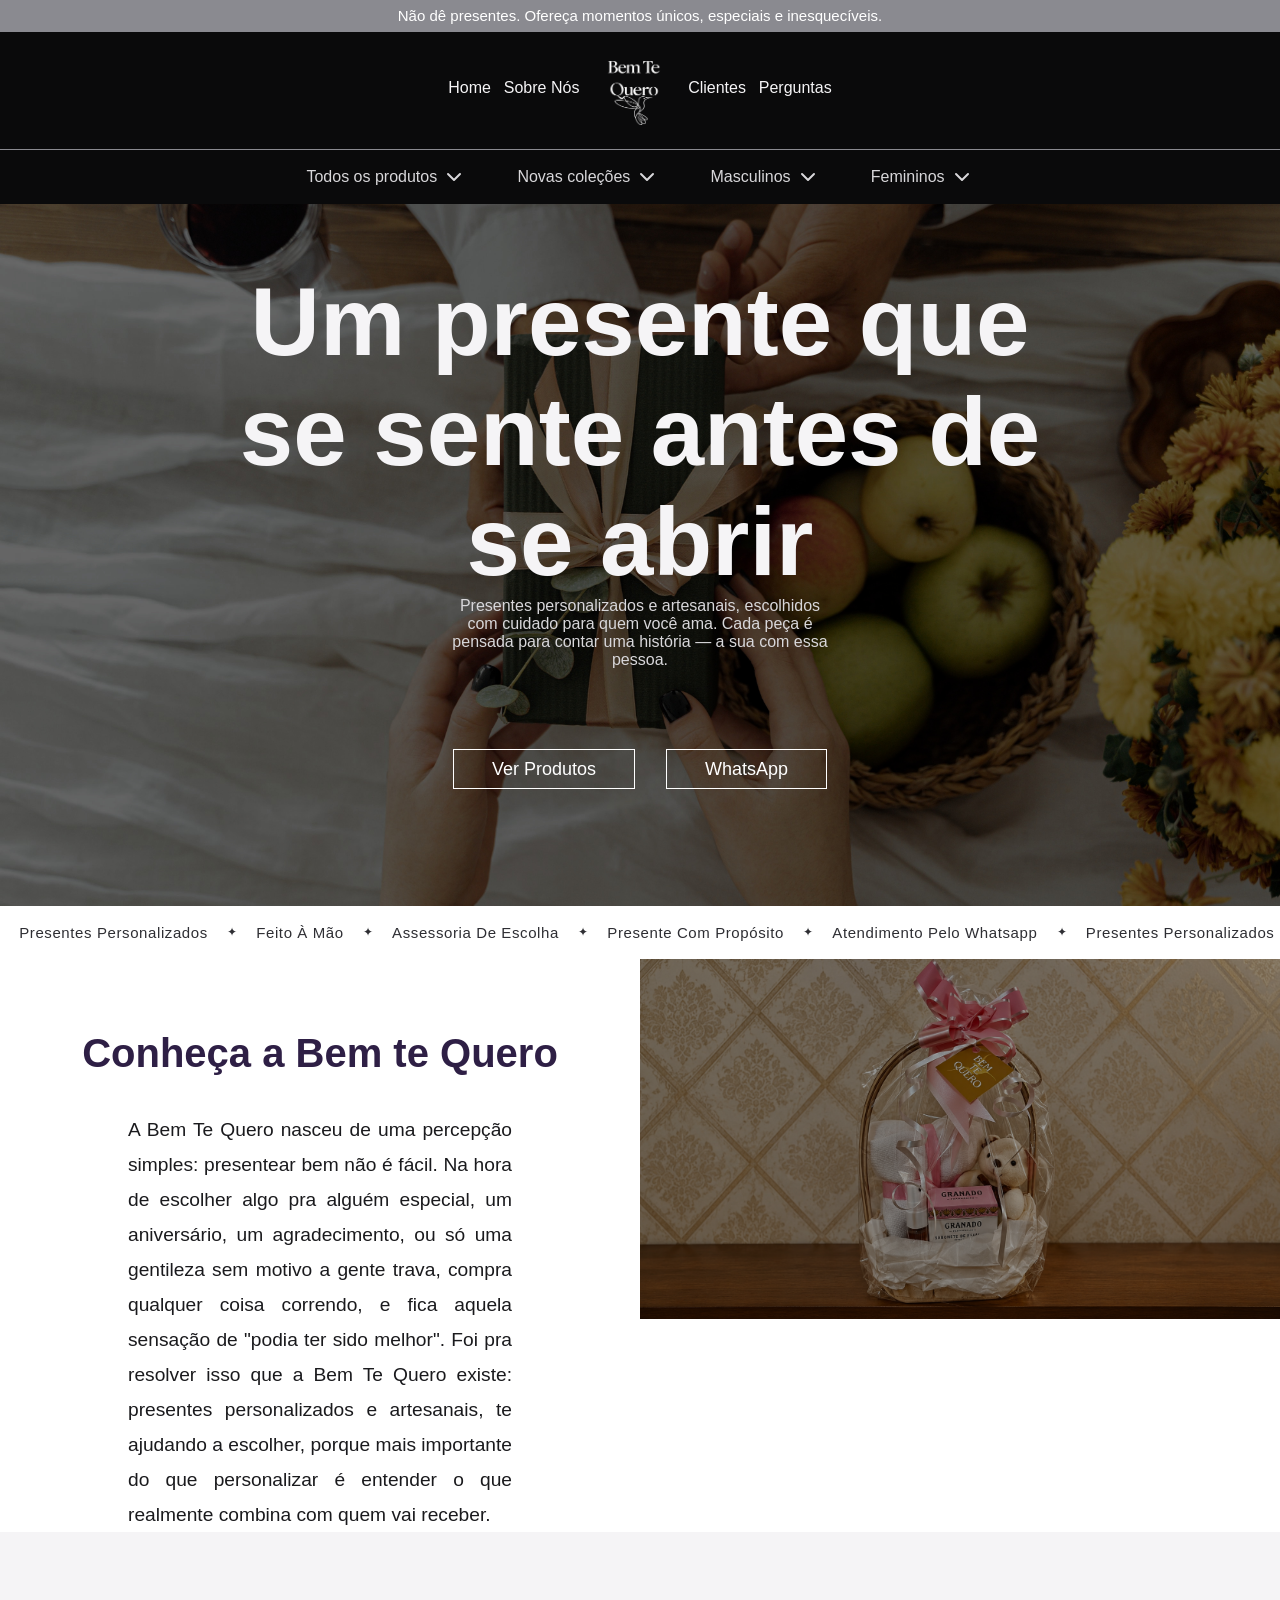
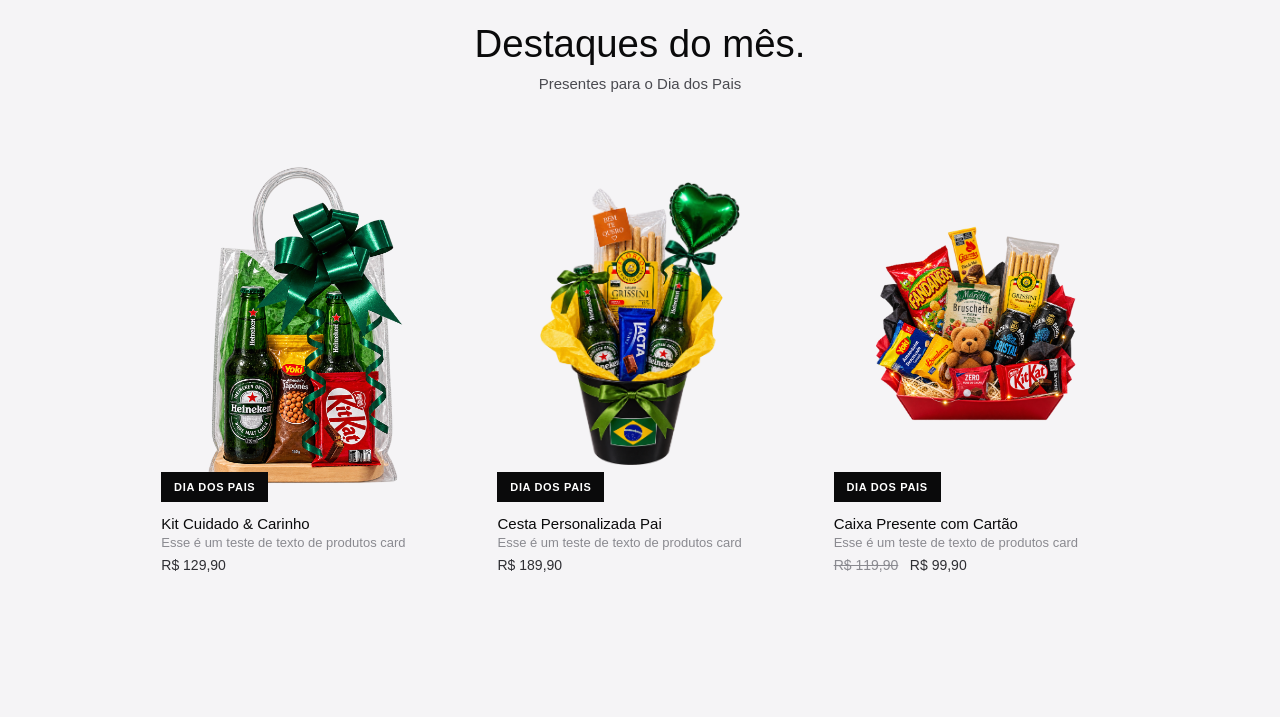
==== index.html @ ee9e432e "section produtos destaque" ====
<!DOCTYPE html>
<html lang="pt-br">
<head>
    <meta charset="UTF-8">
    <meta name="viewport" content="width=device-width, initial-scale=1.0">
    <title>Bem te Quero</title>

    <!-- Utilitários -->
    <link rel="stylesheet" href="static/css/index.css">
    <link href="https://api.fontshare.com/v2/css?f[]=satoshi@300,400,500,700,900,1&f[]=boska@300,400,500,700,900&display=swap" rel="stylesheet">
</head>
<body>
 
<header class="header">
    <div class="header-linha1">
        <span>Não dê presentes. Ofereça momentos únicos, especiais e inesquecíveis.</span>
    </div>
    <div class="header-linha2">
        <div class="header-navegacao">
            <a href="#" class="a-header-navegacao">Home</a>
            <a href="#" class="a-header-navegacao">Sobre Nós</a>
        </div>
        <div class="header-centro">
            <img src="static/img/logobranca.png" alt="Logo Bem te Quero" class="header-logo">
        </div>
        <div class="header-navegacao">
            <a href="#" class="a-header-navegacao">Clientes</a>
            <a href="#" class="a-header-navegacao">Perguntas</a>
        </div>
    </div>
    <div class="header-linha3">
        <a href="#" class="a-header-produtos">Todos os produtos <svg xmlns="http://www.w3.org/2000/svg" width="24" height="24" viewBox="0 0 24 24" fill="none" stroke="currentColor" stroke-width="2" stroke-linecap="round" stroke-linejoin="round" class="lucide lucide-chevron-down-icon lucide-chevron-down"><path d="m6 9 6 6 6-6"/></svg></a>
        <a href="#" class="a-header-produtos">Novas coleções <svg xmlns="http://www.w3.org/2000/svg" width="24" height="24" viewBox="0 0 24 24" fill="none" stroke="currentColor" stroke-width="2" stroke-linecap="round" stroke-linejoin="round" class="lucide lucide-chevron-down-icon lucide-chevron-down"><path d="m6 9 6 6 6-6"/></svg></a>
        <a href="#" class="a-header-produtos">Masculinos <svg xmlns="http://www.w3.org/2000/svg" width="24" height="24" viewBox="0 0 24 24" fill="none" stroke="currentColor" stroke-width="2" stroke-linecap="round" stroke-linejoin="round" class="lucide lucide-chevron-down-icon lucide-chevron-down"><path d="m6 9 6 6 6-6"/></svg></a>
        <a href="#" class="a-header-produtos">Femininos <svg xmlns="http://www.w3.org/2000/svg" width="24" height="24" viewBox="0 0 24 24" fill="none" stroke="currentColor" stroke-width="2" stroke-linecap="round" stroke-linejoin="round" class="lucide lucide-chevron-down-icon lucide-chevron-down"><path d="m6 9 6 6 6-6"/></svg></a>
    </div>
</header>
 
<main>
    <section class="section-hero">
        <h1 class="h1">Um presente que se sente antes de se abrir</h1>
        <p class="p-hero">Presentes personalizados e artesanais, escolhidos com cuidado para quem você ama. Cada peça é pensada para contar uma história — a sua com essa pessoa.</p>
        <a href="#" class="botao-hero">Ver Produtos</a>
        <a href="#" class="botao-hero">WhatsApp</a>
    </section>

    <section class="faixa-info">
        <div class="faixa-track">
        
            <div class="faixa-grupo">
                <span class="faixa-item">presentes personalizados</span>
                <span class="faixa-ponto">✦</span>
                <span class="faixa-item">feito à mão</span>
                <span class="faixa-ponto">✦</span>
                <span class="faixa-item">assessoria de escolha</span>
                <span class="faixa-ponto">✦</span>
                <span class="faixa-item">presente com propósito</span>
                <span class="faixa-ponto">✦</span>
                <span class="faixa-item">atendimento pelo whatsapp</span>
                <span class="faixa-ponto">✦</span>
            </div>
        
            <div class="faixa-grupo" aria-hidden="true">
                <span class="faixa-item">presentes personalizados</span>
                <span class="faixa-ponto">✦</span>
                <span class="faixa-item">feito à mão</span>
                <span class="faixa-ponto">✦</span>
                <span class="faixa-item">assessoria de escolha</span>
                <span class="faixa-ponto">✦</span>
                <span class="faixa-item">presente com propósito</span>
                <span class="faixa-ponto">✦</span>
                <span class="faixa-item">atendimento pelo whatsapp</span>
                <span class="faixa-ponto">✦</span>
            </div>
        
        </div>
    </section>

    <section class="section-sobrenos">
        <div class="div-sobre">
            <div class="sobre-texto">
                <h2>Conheça a Bem te Quero</h2>
                <p>A Bem Te Quero nasceu de uma percepção simples: presentear bem não é fácil. Na hora de escolher algo pra alguém especial, um aniversário, um agradecimento, ou só uma gentileza sem motivo a gente trava, compra qualquer coisa correndo, e fica aquela sensação de "podia ter sido melhor". Foi pra resolver isso que a Bem Te Quero existe: presentes personalizados e artesanais, te ajudando a escolher, porque mais importante do que personalizar é entender o que realmente combina com quem vai receber.</p>
            </div>
            <div>
                <img src="static/img/cestasobre.png" alt="Exemplo de cesta vendida na loja" class="img-sobre">
            </div>
        </div>
    </section>

    <section class="section-destaques">   
        <div class="destaques-header">
            <h2 class="h2-destaques">Destaques do mês.</h2>
            <p class="p-destaques">Presentes para o Dia dos Pais</p>
        </div>
        
        <div class="destaques-grid">
        
            <a href="#" class="card-produto">
                <div class="card-produto-imagem">
                    <img src="static/img/produto01.png" alt="Kit Cuidado & Carinho">
                    <span class="card-produto-tag">Dia dos Pais</span>
                </div>
                <p class="card-produto-titulo">Kit Cuidado & Carinho</p>
                <p class="card-produto-texto">Esse é um teste de texto de produtos card</p>
                <p class="card-produto-preco">R$ 129,90</p>
            </a>
        
            <a href="#" class="card-produto">
                <div class="card-produto-imagem">
                    <img src="static/img/produto02.png" alt="Cesta Personalizada Pai">
                    <span class="card-produto-tag">Dia dos Pais</span>
                </div>
                <p class="card-produto-titulo">Cesta Personalizada Pai</p>
                <p class="card-produto-texto">Esse é um teste de texto de produtos card</p>
                <p class="card-produto-preco">R$ 189,90</p>
            </a>
        
            <a href="#" class="card-produto">
                <div class="card-produto-imagem">
                    <img src="static/img/produto03.png" alt="Caixa Presente com Cartão">
                    <span class="card-produto-tag">Dia dos Pais</span>
                </div>
                <p class="card-produto-titulo">Caixa Presente com Cartão</p>
                <p class="card-produto-texto">Esse é um teste de texto de produtos card</p>
                <p class="card-produto-preco">
                    <span class="card-produto-preco-de">R$ 119,90</span>
                    R$ 99,90
                </p>
            </a>
        
        </div>
    </section>
 </main>
</body>
</html>
---- static/css/index.css ----
* {
    margin: 0;
    padding: 0;
    font-family: var(--satoshi);
}

:root {
    /* PRETO */
    --preto-900: #0A0A0B; /* preto principal da marca, quase absoluto */
    --preto-800: #1A1A1D; /* fundo escuro, headers, footer */
    --preto-700: #2E2E33; /* texto principal em fundo claro */
    --preto-500: #4A4A50; /* texto secundário */
    --preto-300: #8A8A90; /* texto desabilitado, ícones sutis */
    --preto-100: #D8D7DA; /* bordas sobre fundo escuro */
    --preto-50:  #F5F4F6; /* fundo neutro claro, quase branco */
    
    /* LILAS */
    --lilas-900: #2E1F45; /* lilás profundo, quase roxo — títulos de destaque */
    --lilas-800: #4A3170; /* variação escura, hover de botão */
    --lilas-600: #7C57A8; /* lilás principal da marca — cor de assinatura */
    --lilas-400: #A987C9; /* lilás médio, ilustrações, ícones */
    --lilas-200: #D6C3E8; /* tag, badge, fundo suave */
    --lilas-50:  #F3EDF9; /* fundo de seção, cards claros */
    
    /* DOURADO */
    --dourado-900: #5C4308; /* dourado escuro, texto sobre fundo claro dourado */
    --dourado-800: #8A660F; /* dourado profundo */
    --dourado-600: #C6952A; /* dourado principal — detalhes, bordas, ícones */
    --dourado-400: #D9B65E; /* dourado claro — hover, destaques suaves */
    --dourado-200: #EDD9A3; /* fundo de badge dourado */
    --dourado-50:  #FBF4E4; /* fundo quente, seções de destaque */
    
    /* ---------- NEUTROS DE APOIO ---------- */
    --branco:      #FFFFFF;
    --off-white:   #FAF9FB; /* fundo geral do site — mais aconchegante que branco puro */

    /* FONTES */
    --satoshi: 'Satoshi', sans-serif;
    --serif: 'Boska', serif;
}

a {
    text-decoration: none;
}

.header {
    display: flex;
    text-align: center;
    justify-content: center;
    flex-direction: column;
}

.header-linha1 {
    display: flex;
    justify-content: center;
    align-items: center;
    color: var(--branco);
    height: 3.5vh;
    background-color: var(--preto-300);
}

.header-linha1 span {
    font-size: 15px;
}

.header-linha2 {
    display: flex;
    justify-content: center;
    background-color: var(--preto-900);
    min-height: 13vh;
    align-items: center;
    gap: 2vw;
    border-bottom: 1px solid var(--preto-300);
}

.header-logo {
    width: 4.5vw;
    padding-top: 2vh;
    padding-bottom: 1vh;
}

.header-navegacao {
    display: flex;
    gap: 1vw;
}

.a-header-navegacao {
    color: var(--preto-50);
    padding-bottom: 0.4vh;
    border-bottom: 1px solid transparent;
    transition: all 0.5s ease;
}

.a-header-navegacao:hover {
    color: var(--branco);
    border-bottom: 1px solid var(--branco);
}

.header-linha3 {
    display: flex;
    min-height: 6vh;
    align-items: center;
    justify-content: center;
    background-color: var(--preto-900);
}

.a-header-produtos {
    color: var(--preto-100);
    margin-left: 2vw;
    margin-right: 2vw;
    display: inline-flex;
    align-items: center;
    gap: 5px;
}

.lucide-chevron-down {
    font-weight: 100;
}

.a-header-produtos:hover {
    color: var(--branco);
}

.section-hero {
    background-image: url('../img/recebendo-presente.jpg');
    background-repeat: no-repeat;
    background-position: center;
    background-size: cover;
    height: 78vh;
    text-align: center;
}

.h1 {
    font-size: 6rem;
    max-width: 70%;
    margin-left: auto;
    margin-right: auto;
    color: var(--preto-50);
    font-weight: 600;
    padding-top: 7vh;
}

.p-hero {
    max-width: 30%;
    margin-left: auto;
    margin-right: auto;
    color: var(--preto-100);
    padding-bottom: 10vh;
}

.botao-hero {
    color: var(--branco);
    border: 1px solid var(--branco);
    font-size: 18px;
    padding: 1vh 3vw;
    margin-left: 1vw;
    margin-right: 1vw;
    transition: all 0.3s ease;
}

.botao-hero:hover {
    background-color: #FFFFFF35;
}



.faixa-info {
    background-color: var(--branco);
    overflow: hidden;
    padding: 2vh 0;
}
 
.faixa-track {
    display: flex;
    width: max-content;
    animation: faixa-scroll 25s linear infinite;
}
 
.faixa-grupo {
    display: flex;
    align-items: center;
    flex-shrink: 0;
}
 
.faixa-item {
    font-size: 15px;
    letter-spacing: 0.04em;
    text-transform: capitalize;
    color: var(--preto-700);
    white-space: nowrap;
    padding: 0 1.5vw;
}
 
.faixa-ponto {
    color: var(--preto-700);
    font-size: 12px;
}
 
@keyframes faixa-scroll {
    from {
        transform: translateX(0);
    }
    to {
        transform: translateX(-50%);
    }
}



.div-sobre {
    display: grid;
    grid-template-columns: 1fr 1fr;
    text-align: center;
}

.img-sobre {
    width: 100%;
}

.sobre-texto h2 {
    margin-top: 8vh;
    color: var(--lilas-900);
    font-size: 2.5rem;
}

.sobre-texto p {
    margin-top: 4vh;
    max-width: 60%;
    text-align: justify;
    margin-left: auto;
    margin-right: auto;
    font-size: 1.2rem;
    line-height: 35px;
    color: var(--preto-800);
}



/* -- */

.section-destaques {
    padding: 10vh 6vw;
    background-color: var(--preto-50);
    text-align: center;
}

.destaques-header {
    margin-bottom: 6vh;
}
 
.h2-destaques {
    font-weight: 400;
    font-size: 2.4rem;
    color: var(--preto-900);
    margin-bottom: 1vh;
}
 
.p-destaques {
    font-size: 15px;
    color: var(--preto-500);
}
 
.destaques-grid {
    display: grid;
    grid-template-columns: repeat(3, 1fr);
    width: 85%;
    gap: 4vw;
    text-align: left;
    margin-bottom: 6vh;
    margin-left: auto;
    margin-right: auto;
}

.card-produto {
    color: inherit;
    display: block;
}
 
.card-produto-imagem {
    display: flex;
    align-items: center;
    justify-content: center;
    position: relative;
    aspect-ratio: 4 / 5;
    background-color: var(--preto-50);
    overflow: hidden;
    margin-bottom: 1.5vh;
}
 
.card-produto-imagem img {
    width: 70%;
    height: auto;
    object-fit: cover;
    display: block;
}
 
.card-produto-tag {
    position: absolute;
    left: 0;
    bottom: 0;
    background-color: var(--preto-900);
    color: var(--branco);
    font-size: 11px;
    font-weight: 600;
    letter-spacing: 0.06em;
    text-transform: uppercase;
    padding: 1vh 1vw;
}
 
.card-produto-titulo {
    font-size: 15px;
    font-weight: 500;
    color: var(--preto-900);
    margin-bottom: 0.3vh;
}
 
.card-produto-texto {
    font-size: 13px;
    color: var(--preto-300);
    margin-bottom: 0.8vh;
}
 
.card-produto-preco {
    font-size: 14px;
    color: var(--preto-700);
}
 
.card-produto-preco-de {
    color: var(--preto-300);
    text-decoration: line-through;
    margin-right: 0.6vw;
}









@media (max-width: 900px) {
    .faixa-item {
        font-size: 13px;
        padding: 0 4vw;
    }
}
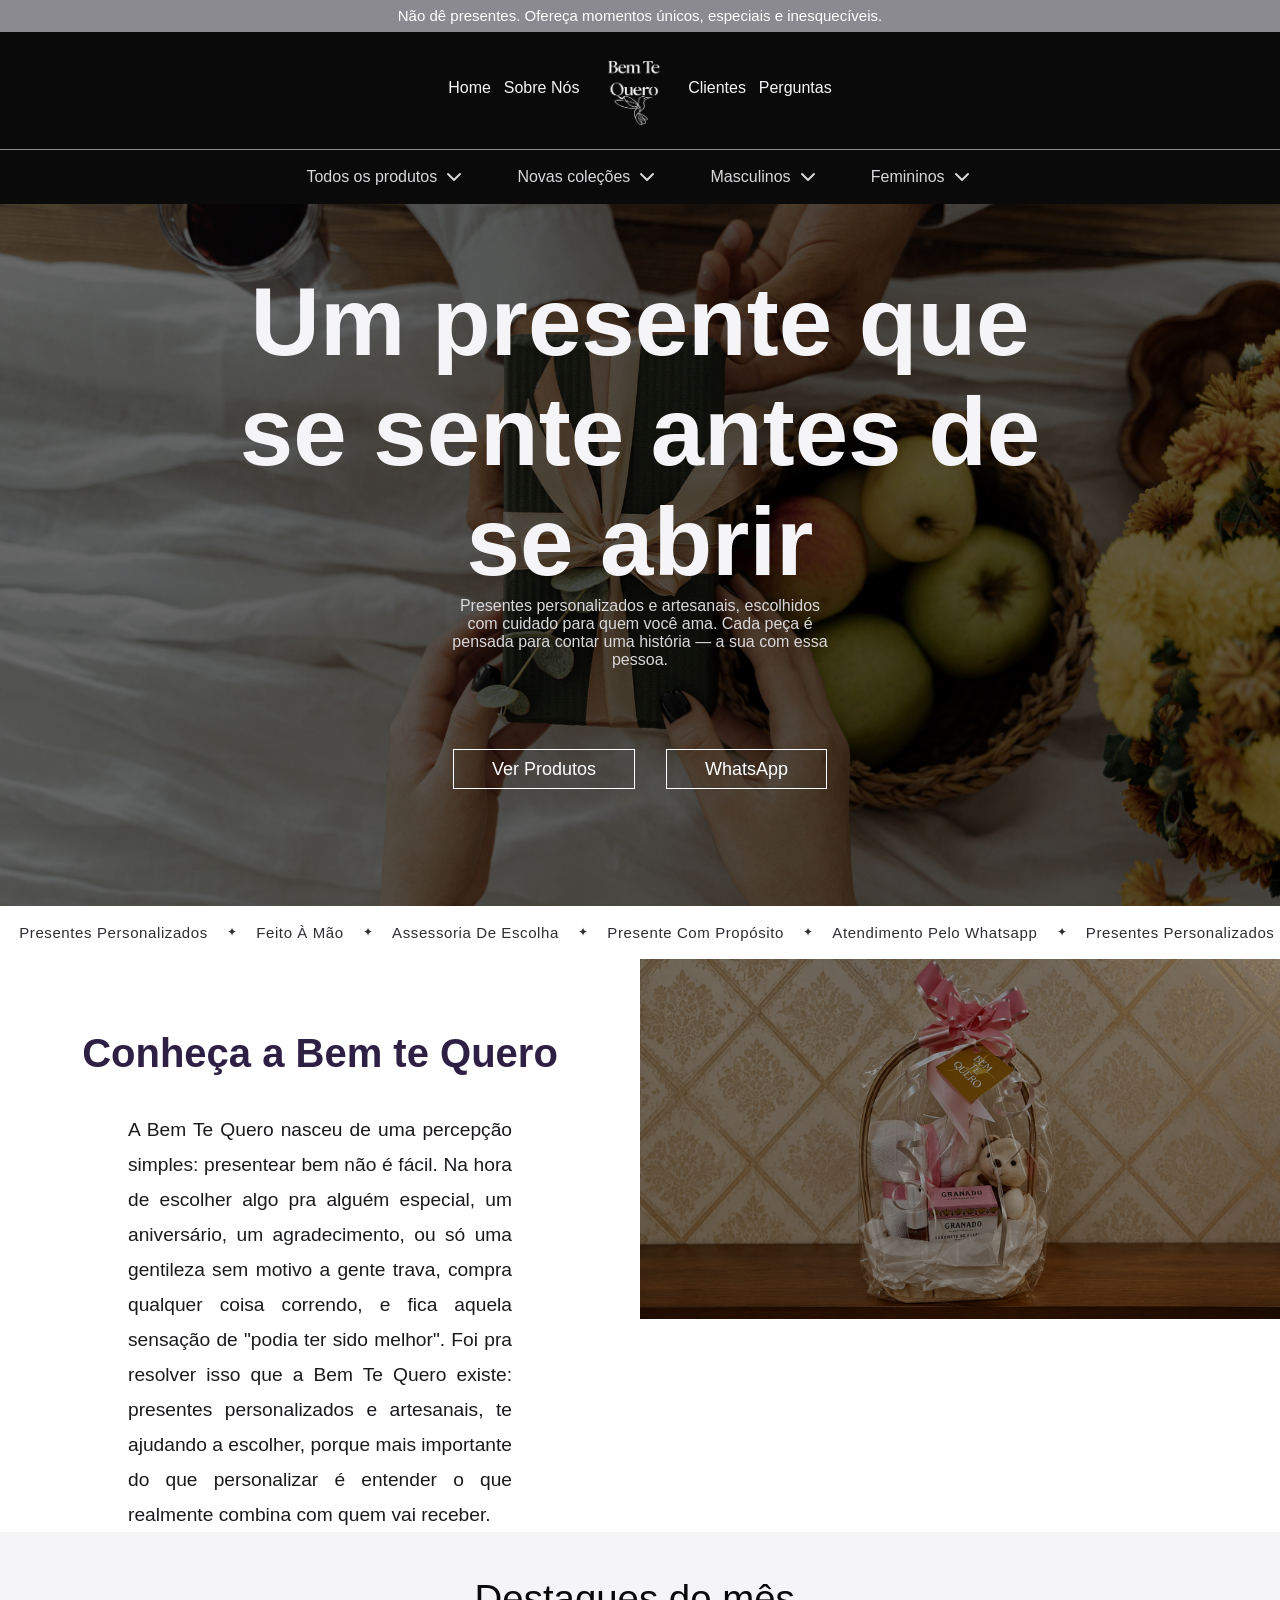
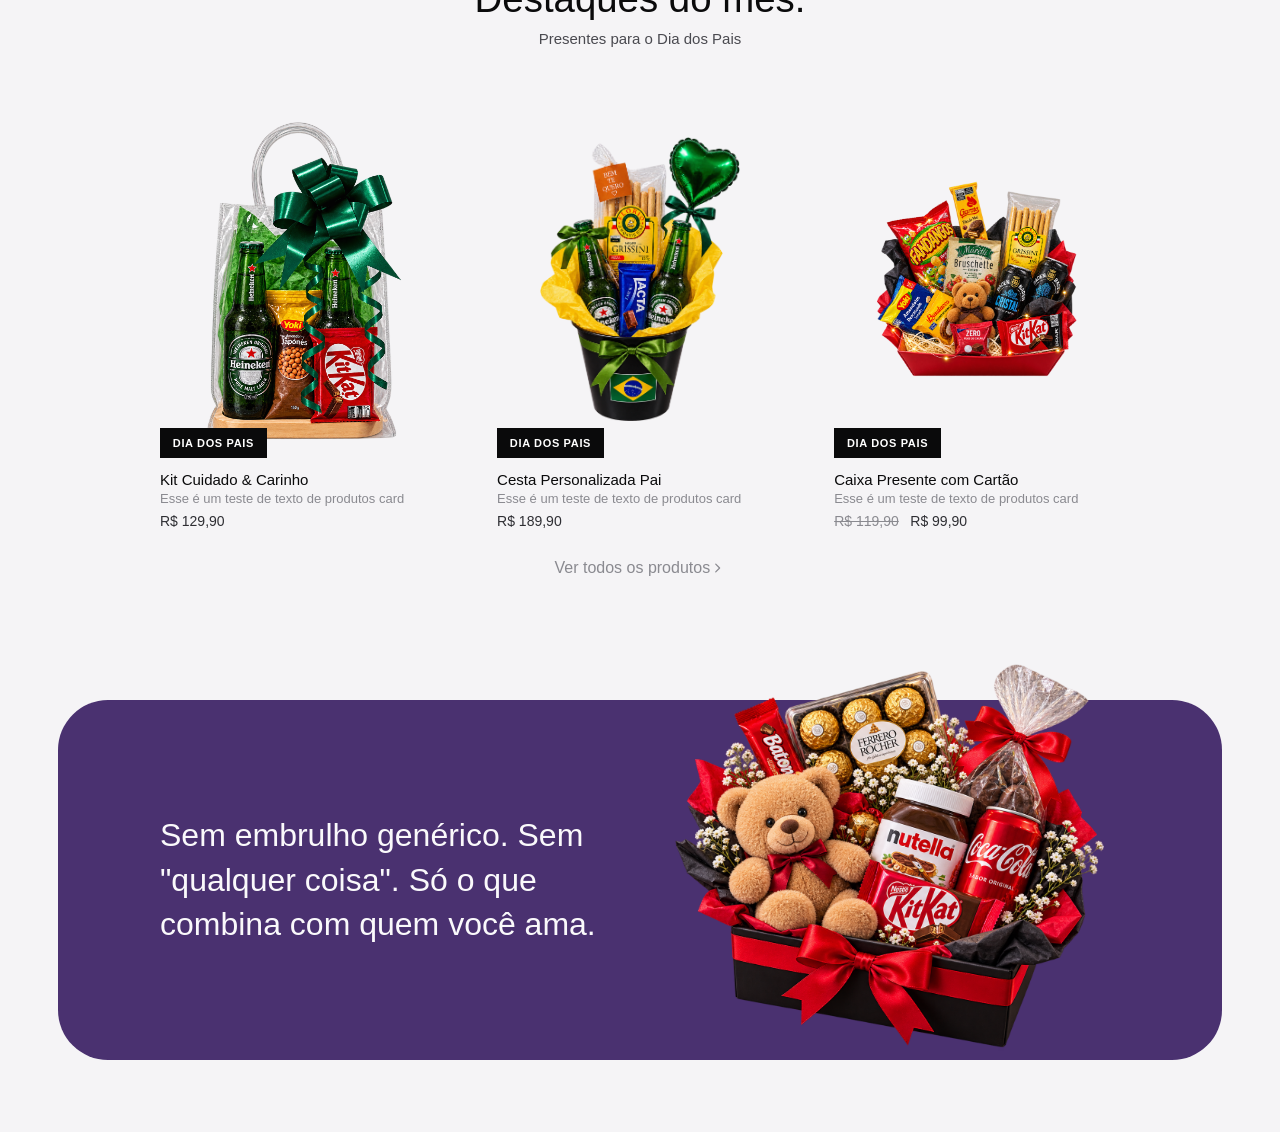
==== commit 3a1c4776: "section banner + css de produtos + responsividade + imagens" ====
--- a/index.html
+++ b/index.html
@@ -98,7 +98,7 @@
         
             <a href="#" class="card-produto">
                 <div class="card-produto-imagem">
-                    <img src="static/img/produto01.png" alt="Kit Cuidado & Carinho">
+                    <img src="static/img/destaque01.png" alt="Kit Cuidado & Carinho">
                     <span class="card-produto-tag">Dia dos Pais</span>
                 </div>
                 <p class="card-produto-titulo">Kit Cuidado & Carinho</p>
@@ -108,7 +108,7 @@
         
             <a href="#" class="card-produto">
                 <div class="card-produto-imagem">
-                    <img src="static/img/produto02.png" alt="Cesta Personalizada Pai">
+                    <img src="static/img/destaque02.png" alt="Cesta Personalizada Pai">
                     <span class="card-produto-tag">Dia dos Pais</span>
                 </div>
                 <p class="card-produto-titulo">Cesta Personalizada Pai</p>
@@ -118,7 +118,7 @@
         
             <a href="#" class="card-produto">
                 <div class="card-produto-imagem">
-                    <img src="static/img/produto03.png" alt="Caixa Presente com Cartão">
+                    <img src="static/img/destaque03.png" alt="Caixa Presente com Cartão">
                     <span class="card-produto-tag">Dia dos Pais</span>
                 </div>
                 <p class="card-produto-titulo">Caixa Presente com Cartão</p>
@@ -128,6 +128,24 @@
                     R$ 99,90
                 </p>
             </a>
+        </div>
+        <div class="link-todos-produtos">
+            <a href="#">
+                Ver todos os produtos <svg xmlns="http://www.w3.org/2000/svg" width="24" height="24" viewBox="0 0 24 24" fill="none" stroke="currentColor" stroke-width="2" stroke-linecap="round" stroke-linejoin="round" class="lucide lucide-chevron-right-icon lucide-chevron-right"><path d="m9 18 6-6-6-6"/></svg>
+            </a>
+        </div>
+    </section>
+
+    <section class="section-banner">
+        <div class="banner-box">
+        
+            <div class="banner-texto">
+                <p>Sem embrulho genérico. Sem "qualquer coisa". Só o que combina com quem você ama.</p>
+            </div>
+        
+            <div class="banner-imagem">
+                <img src="static/img/produtoexemplobanner.png" alt="Texto teste">
+            </div>
         
         </div>
     </section>
--- a/static/css/index.css
+++ b/static/css/index.css
@@ -10,6 +10,7 @@
     --preto-800: #1A1A1D; /* fundo escuro, headers, footer */
     --preto-700: #2E2E33; /* texto principal em fundo claro */
     --preto-500: #4A4A50; /* texto secundário */
+    --preto-400: #6c6c70; /* texto desabilitado, ícones sutis */
     --preto-300: #8A8A90; /* texto desabilitado, ícones sutis */
     --preto-100: #D8D7DA; /* bordas sobre fundo escuro */
     --preto-50:  #F5F4F6; /* fundo neutro claro, quase branco */
@@ -162,7 +163,7 @@
     background-color: #FFFFFF35;
 }
 
-
+/* faixa */
 
 .faixa-info {
     background-color: var(--branco);
@@ -205,7 +206,7 @@
     }
 }
 
-
+/* section sobre nos */
 
 .div-sobre {
     display: grid;
@@ -234,12 +235,11 @@
     color: var(--preto-800);
 }
 
-
-
-/* -- */
+/* section produtos destaque */
 
 .section-destaques {
-    padding: 10vh 6vw;
+    padding-top: 5vh;
+    padding-bottom: 5vh;
     background-color: var(--preto-50);
     text-align: center;
 }
@@ -263,10 +263,9 @@
 .destaques-grid {
     display: grid;
     grid-template-columns: repeat(3, 1fr);
-    width: 85%;
+    width: 75%;
     gap: 4vw;
     text-align: left;
-    margin-bottom: 6vh;
     margin-left: auto;
     margin-right: auto;
 }
@@ -331,17 +330,228 @@
     margin-right: 0.6vw;
 }
 
-
-
-
-
-
-
+.link-todos-produtos {
+    padding-top: 3vh;
+}
+
+.link-todos-produtos a {
+    position: relative;
+    color: var(--preto-300);
+    padding-bottom: 0.3vh;
+    display: inline-flex;
+    align-items: center;
+    transition: all 0.5s ease;
+}
+
+.link-todos-produtos a::after {
+    content: '';
+    position: absolute;
+    left: 0;
+    bottom: 0;
+    width: 100%;
+    height: 0.1px;
+    background-color: var(--lilas-800);
+    transform: scaleX(0);
+    transform-origin: left; 
+    transition: transform 0.4s ease;
+}
+
+.link-todos-produtos a:hover {
+    color: var(--lilas-800);
+}
+
+.link-todos-produtos a:hover::after {
+    transform: scaleX(1);
+}
+
+.lucide-chevron-right {
+    width: 1.2vw;
+}
+
+
+/* section banner */
+.section-banner {
+    background-color: var(--preto-50);
+    padding: 8vh 0;
+    display: flex;
+    justify-content: center;
+}
+ 
+.banner-box {
+    width: 75%;
+    height: 40vh;
+    background-color: var(--lilas-800);
+    border-radius: 50px;
+    display: flex;
+    align-items: center;
+    justify-content: space-between;
+    padding: 0 8vw;
+    overflow: visible;
+}
+ 
+.banner-texto {
+    max-width: 50%;
+}
+ 
+.banner-texto p {
+    color: var(--off-white);
+    font-size: 2rem;
+    line-height: 1.4;
+}
+ 
+.banner-imagem {
+    position: relative;
+    width: 50%;
+    display: flex;
+    align-items: flex-end;
+    justify-content: flex-end;
+    flex-shrink: 0;
+}
+ 
+.banner-imagem img {
+    position: absolute;
+    right: -4vw;
+    bottom: -19vh;
+    width: 65vh;
+    max-width: none;
+}
+
+
+
+
+
+@media (max-width: 1100px) {
+ 
+    .banner-box {
+        width: 85%;
+        height: 34vh;
+        padding: 0 6vw;
+    }
+ 
+    .banner-texto p {
+        font-size: 1.6rem;
+    }
+ 
+    .banner-imagem img {
+        width: 48vh;
+        right: -2vw;
+        bottom: -13vh;
+    }
+}
 
 
 @media (max-width: 900px) {
+    /* section hero */
+    .h1 {
+        padding-top: 12vh;
+        font-size: 3rem;
+        max-width: 90%;
+    }
+
+    .p-hero {
+        max-width: 90%;
+    }
+
+
+    /* faixa */
     .faixa-item {
         font-size: 13px;
         padding: 0 4vw;
     }
+
+
+    /* section sobre nos */
+    .div-sobre {
+        grid-template-columns: 1fr; 
+        gap: 4vh;
+        padding: 0 6vw 6vh;
+    }
+
+    .sobre-texto {
+        order: 2; 
+    }
+
+    .div-sobre > div:last-child {
+        order: 1; 
+    }
+
+    .sobre-texto h2 {
+        margin: 0;
+        font-size: 1.8rem;
+    }
+
+    .img-sobre {
+        display: block;
+        width: calc(100% + 12vw);
+        max-width: none;
+        margin: 0 -6vw;
+    }
+
+    .sobre-texto p {
+        max-width: 100%; 
+        text-align: left; 
+        font-size: 1rem;
+        line-height: 1.6; 
+    }
+
+
+    /* section produtos destaques */
+    .destaques-grid {
+        display: flex;
+        overflow-x: auto;
+        scroll-snap-type: x mandatory;
+        -webkit-overflow-scrolling: touch;
+        width: 100%;
+        padding-left: 6vw;
+        padding-right: 6vw;
+        gap: 5vw;
+    }
+
+    .card-produto {
+        flex: 0 0 75%; 
+        scroll-snap-align: start;
+    }
+
+    .destaques-grid::-webkit-scrollbar {
+        display: none;
+    }
+
+    .destaques-grid {
+        scrollbar-width: none; 
+    }
+}
+
+
+@media (max-width: 700px) {
+ 
+    .banner-box {
+        width: 80%;
+        height: auto;
+        flex-direction: column;
+        border-radius: 28px;
+        padding: 5vh 6vw 0;
+        overflow: hidden; /* aqui o vazamento não faz sentido, então cortamos */
+    }
+ 
+    .banner-texto {
+        max-width: 100%;
+        text-align: center;
+    }
+ 
+    .banner-texto p {
+        font-size: 1.3rem;
+    }
+ 
+    .banner-imagem {
+        position: static;
+        width: 100%;
+        justify-content: center;
+        margin-top: 3vh;
+    }
+ 
+    .banner-imagem img {
+        position: static;
+        width: 100%;
+        max-width: 260px;
+    }
 }
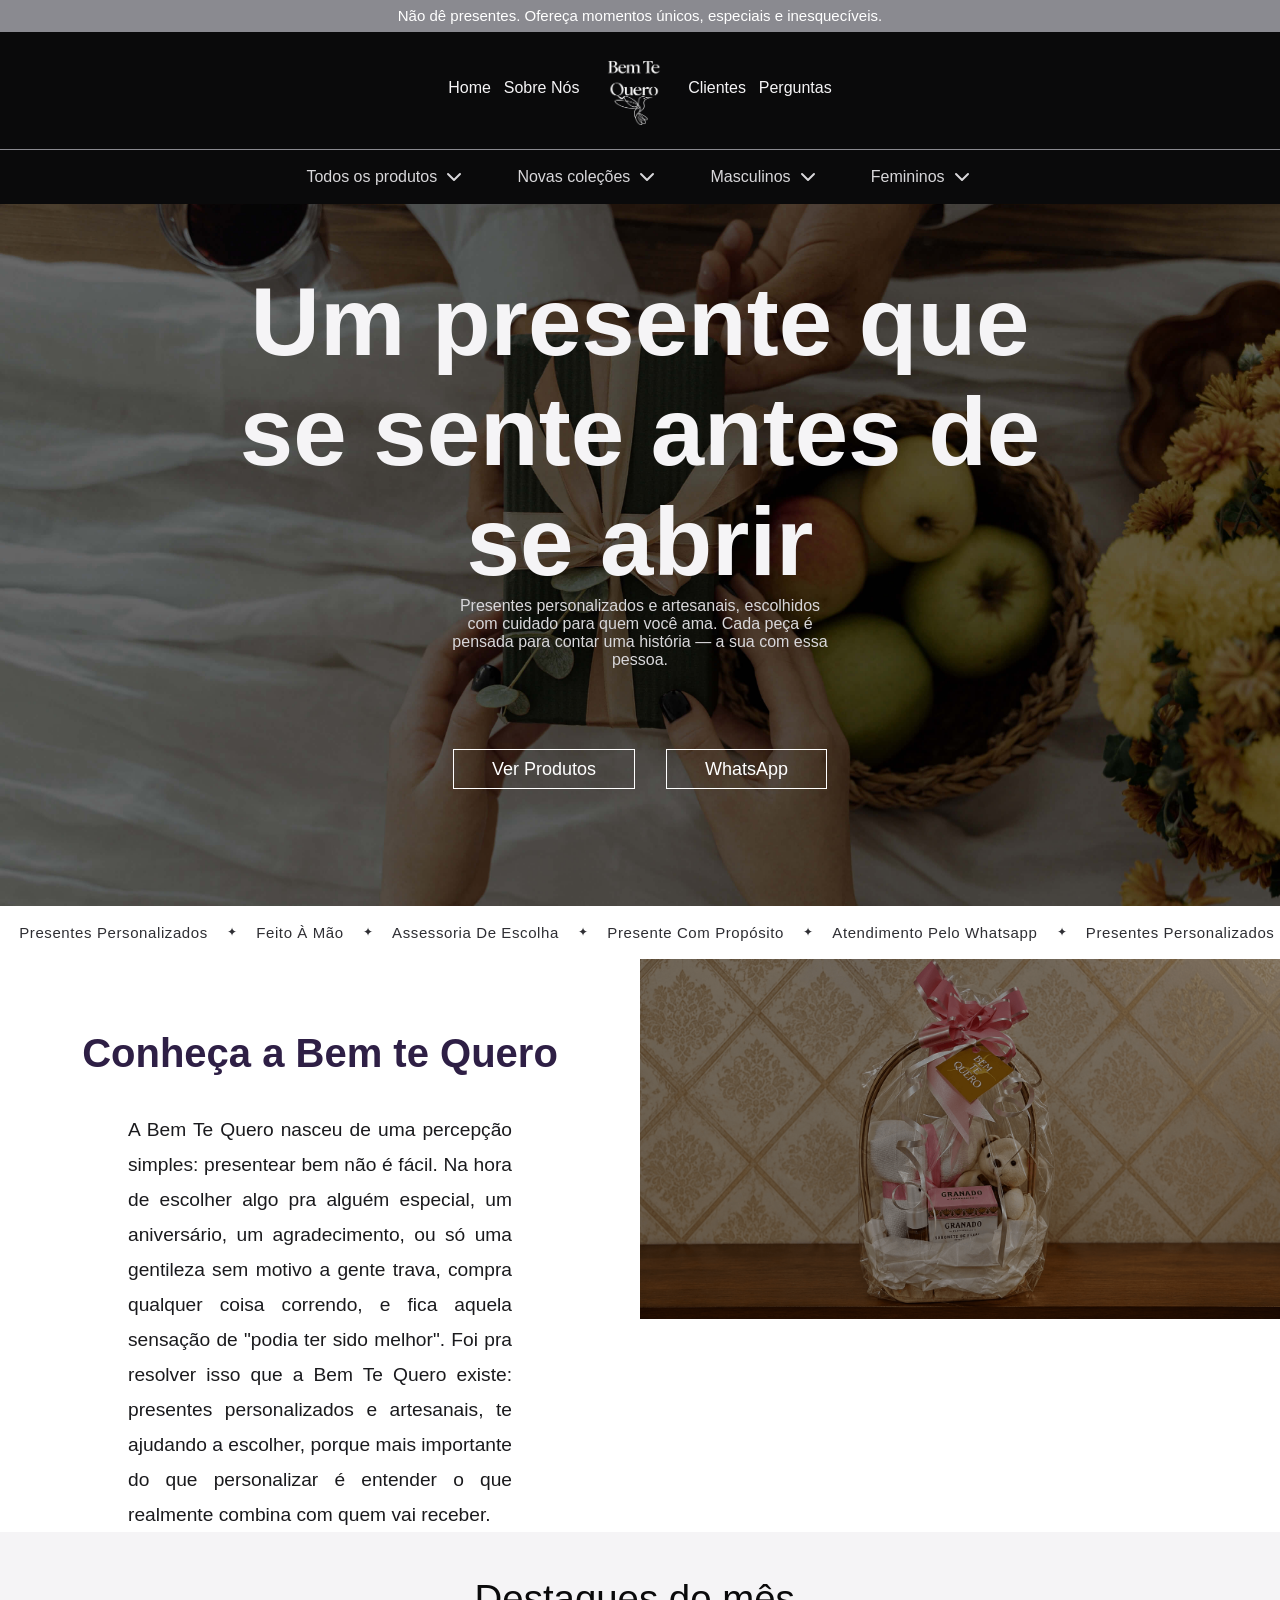
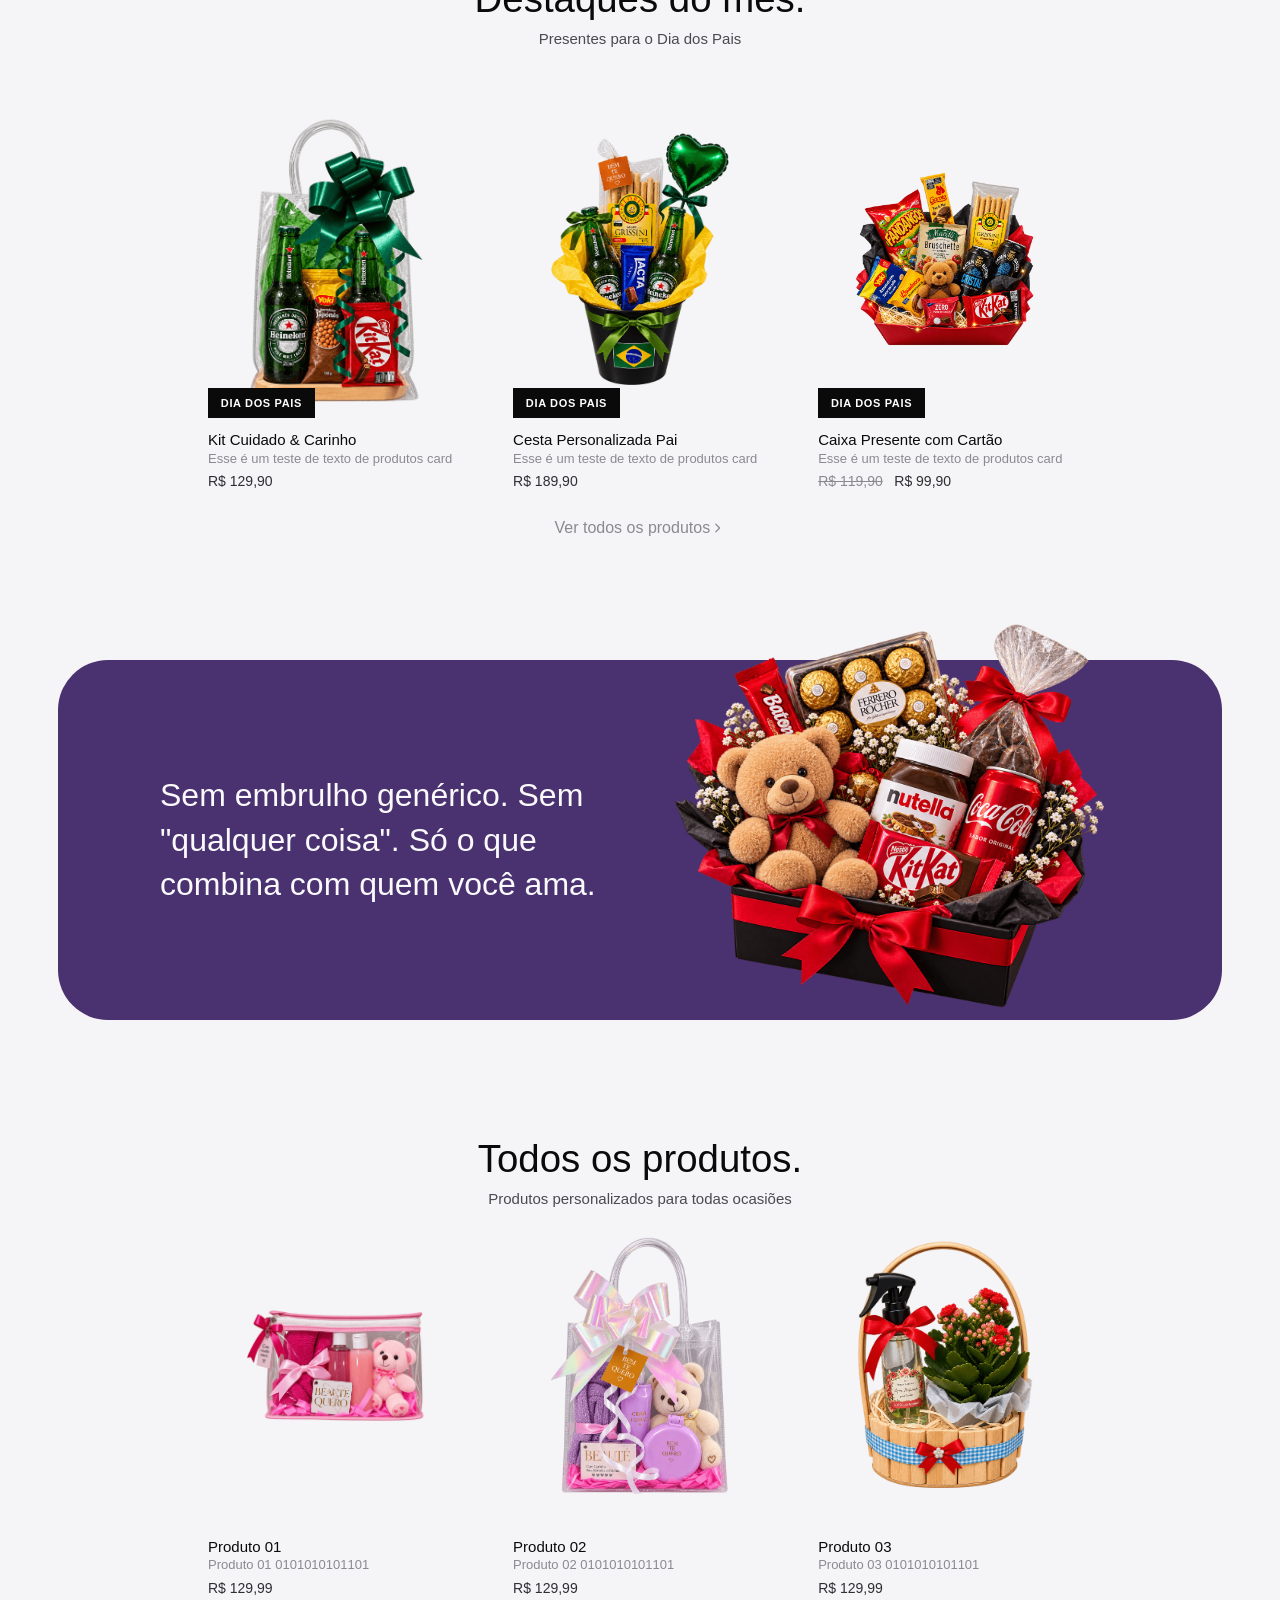
==== commit 05f7922b: "section produtos + imagens + javascript inicial" ====
--- a/index.html
+++ b/index.html
@@ -94,11 +94,11 @@
             <p class="p-destaques">Presentes para o Dia dos Pais</p>
         </div>
         
-        <div class="destaques-grid">
+        <div class="destaques-grid produtos-grid">
         
             <a href="#" class="card-produto">
                 <div class="card-produto-imagem">
-                    <img src="static/img/destaque01.png" alt="Kit Cuidado & Carinho">
+                    <img src="static/img/produtos/destaque01.png" alt="Kit Cuidado & Carinho">
                     <span class="card-produto-tag">Dia dos Pais</span>
                 </div>
                 <p class="card-produto-titulo">Kit Cuidado & Carinho</p>
@@ -108,7 +108,7 @@
         
             <a href="#" class="card-produto">
                 <div class="card-produto-imagem">
-                    <img src="static/img/destaque02.png" alt="Cesta Personalizada Pai">
+                    <img src="static/img/produtos/destaque02.png" alt="Cesta Personalizada Pai">
                     <span class="card-produto-tag">Dia dos Pais</span>
                 </div>
                 <p class="card-produto-titulo">Cesta Personalizada Pai</p>
@@ -118,7 +118,7 @@
         
             <a href="#" class="card-produto">
                 <div class="card-produto-imagem">
-                    <img src="static/img/destaque03.png" alt="Caixa Presente com Cartão">
+                    <img src="static/img/produtos/destaque03.png" alt="Caixa Presente com Cartão">
                     <span class="card-produto-tag">Dia dos Pais</span>
                 </div>
                 <p class="card-produto-titulo">Caixa Presente com Cartão</p>
@@ -149,6 +149,21 @@
         
         </div>
     </section>
- </main>
+
+    <section class="section-todos-produtos">
+        <div class="produtos-header">
+            <h2>Todos os produtos.</h2>
+            <p>Produtos personalizados para todas ocasiões</p>
+        </div>
+        <div class="todosprodutos-grid produtos-grid">
+
+        </div>
+    </section>
+</main>
+
+
+
+
+<script src="static/js/index.js"></script>
 </body>
 </html>
--- a/static/css/index.css
+++ b/static/css/index.css
@@ -235,11 +235,10 @@
     color: var(--preto-800);
 }
 
+
 /* section produtos destaque */
-
 .section-destaques {
-    padding-top: 5vh;
-    padding-bottom: 5vh;
+    padding: 5vh 5vw;
     background-color: var(--preto-50);
     text-align: center;
 }
@@ -260,7 +259,7 @@
     color: var(--preto-500);
 }
  
-.destaques-grid {
+.produtos-grid {
     display: grid;
     grid-template-columns: repeat(3, 1fr);
     width: 75%;
@@ -416,6 +415,38 @@
     max-width: none;
 }
 
+.section-todos-produtos {
+    padding: 5vh 5vw;
+    background-color: var(--preto-50);
+    text-align: center;
+}
+
+.produtos-header h2 {
+    font-weight: 400;
+    font-size: 2.4rem;
+    color: var(--preto-900);
+    margin-bottom: 1vh;
+}
+
+.produtos-header p {
+    font-size: 15px;
+    color: var(--preto-500);    
+}
+
+
+
+
+
+
+
+
+
+
+
+
+
+
+
 
 
 
@@ -496,7 +527,7 @@
 
 
     /* section produtos destaques */
-    .destaques-grid {
+    .produtos-grid {
         display: flex;
         overflow-x: auto;
         scroll-snap-type: x mandatory;
@@ -512,11 +543,11 @@
         scroll-snap-align: start;
     }
 
-    .destaques-grid::-webkit-scrollbar {
+    .produtos-grid::-webkit-scrollbar {
         display: none;
     }
 
-    .destaques-grid {
+    .produtos-grid {
         scrollbar-width: none; 
     }
 }
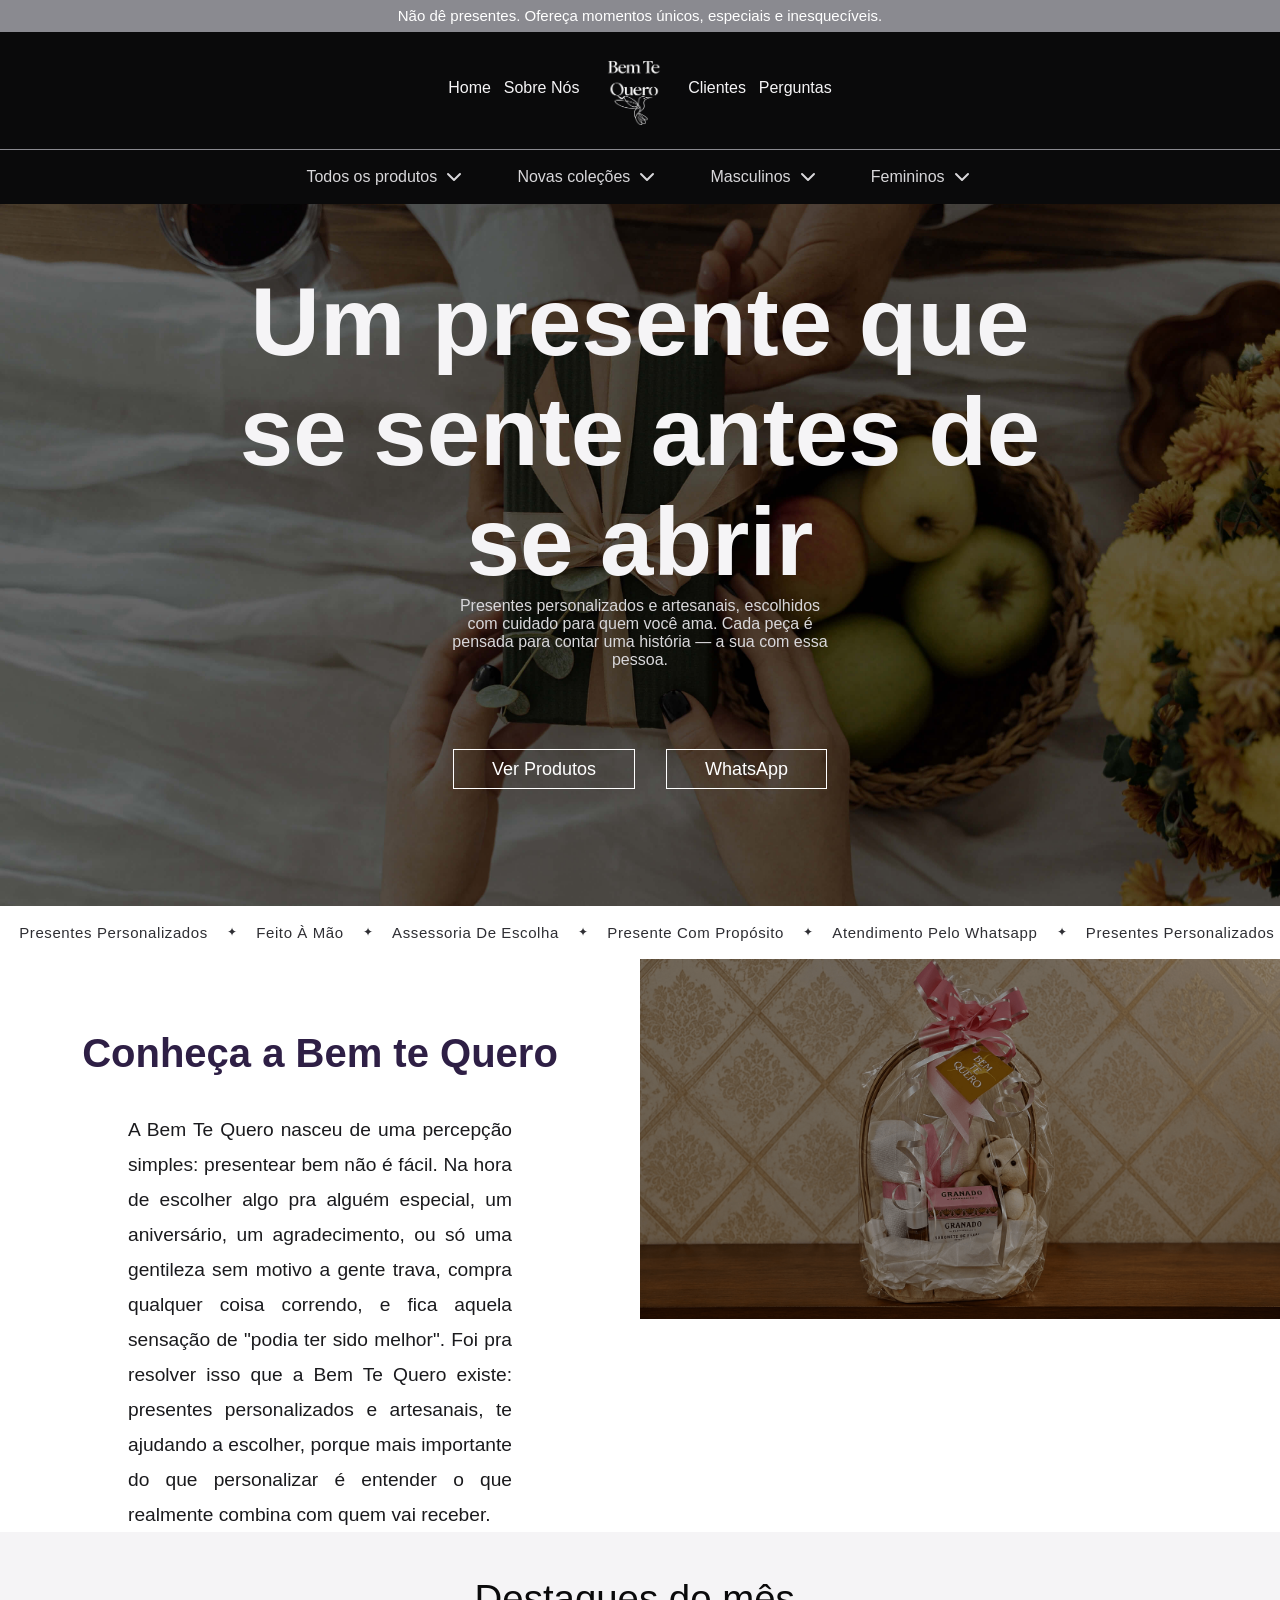
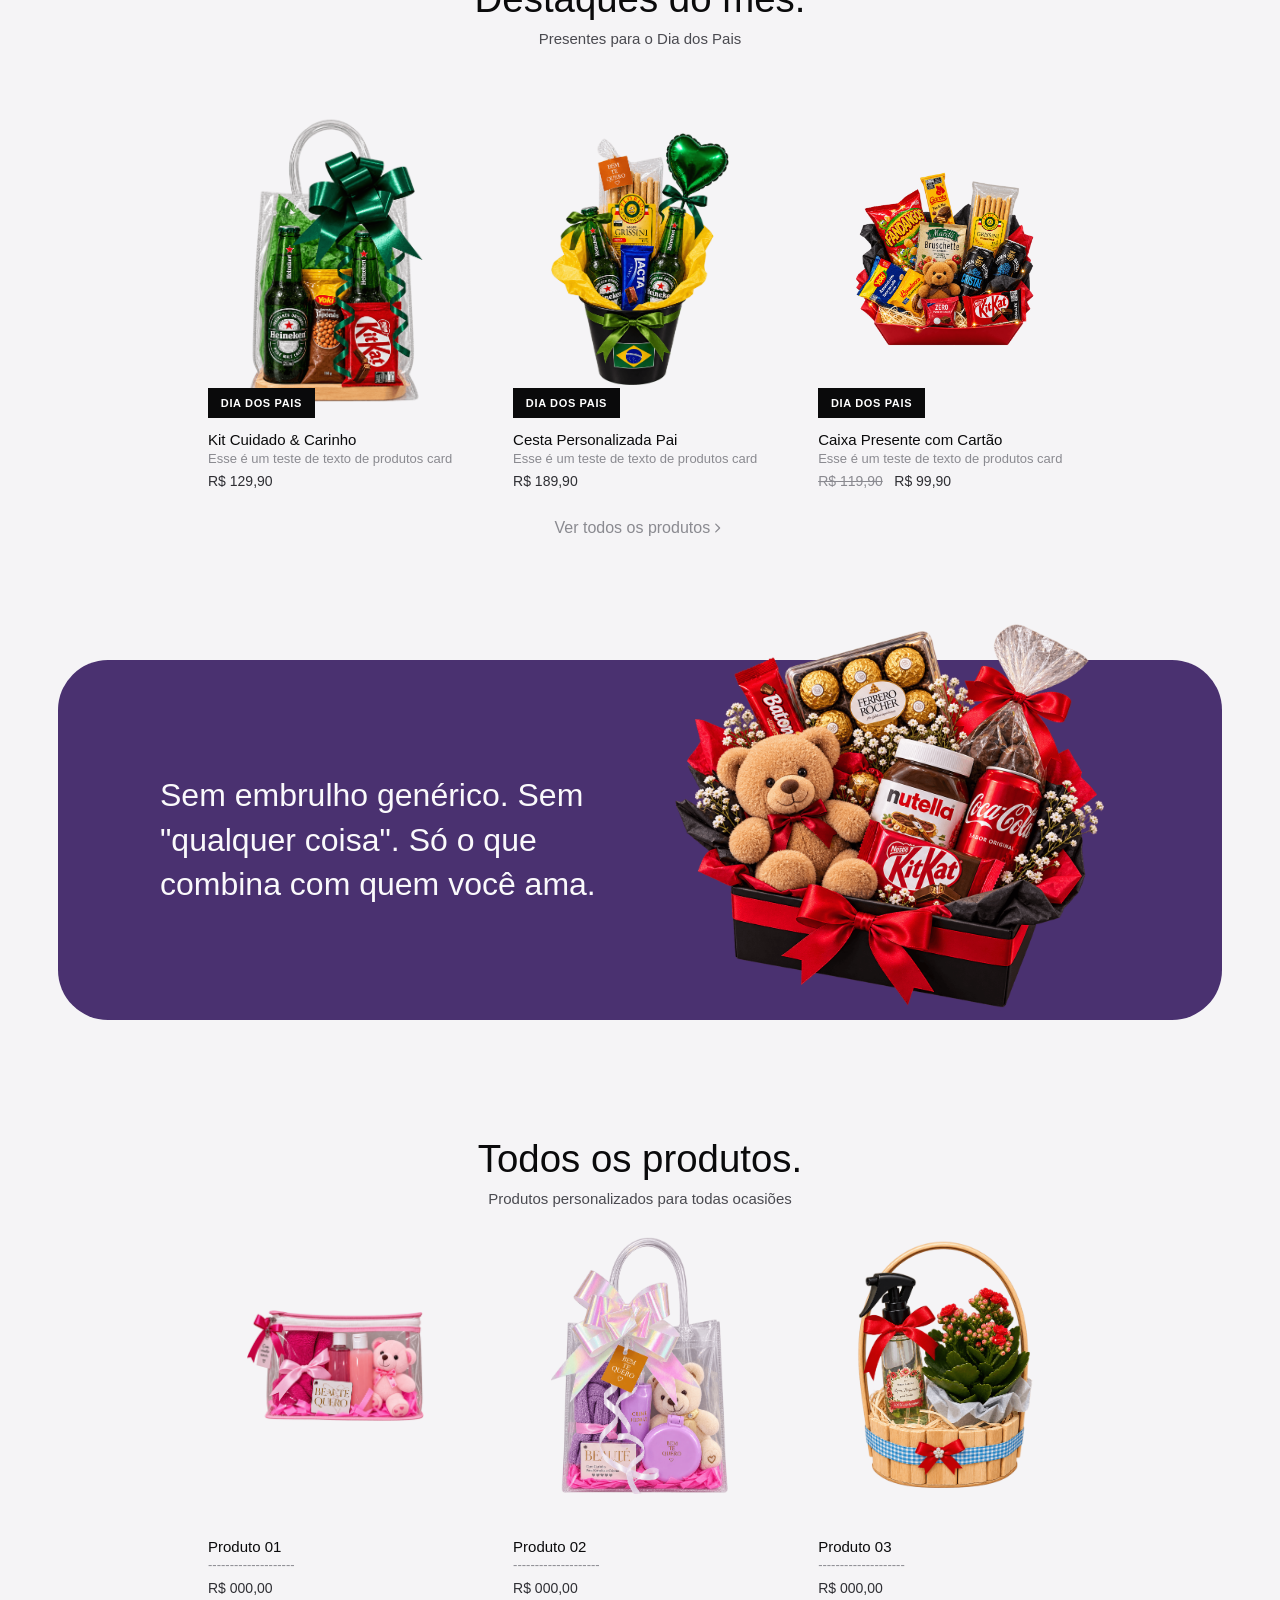
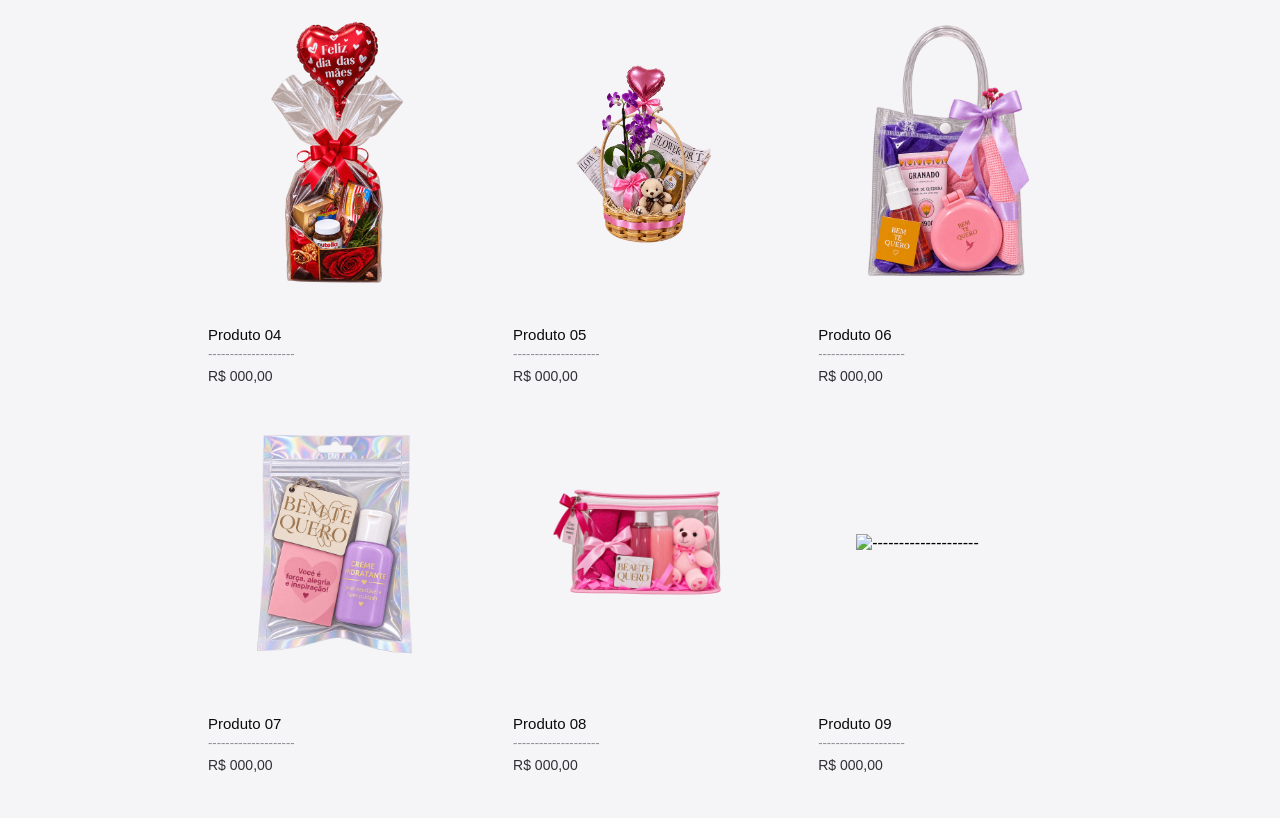
==== commit 7dd8d13e: "logica de responsividade em todos os produtos" ====
--- a/index.html
+++ b/index.html
@@ -155,7 +155,7 @@
             <h2>Todos os produtos.</h2>
             <p>Produtos personalizados para todas ocasiões</p>
         </div>
-        <div class="todosprodutos-grid produtos-grid">
+        <div class="todosprodutos-grid">
 
         </div>
     </section>
--- a/static/css/index.css
+++ b/static/css/index.css
@@ -535,6 +535,7 @@
         width: 100%;
         padding-left: 6vw;
         padding-right: 6vw;
+        margin-bottom: 10vh;
         gap: 5vw;
     }
 
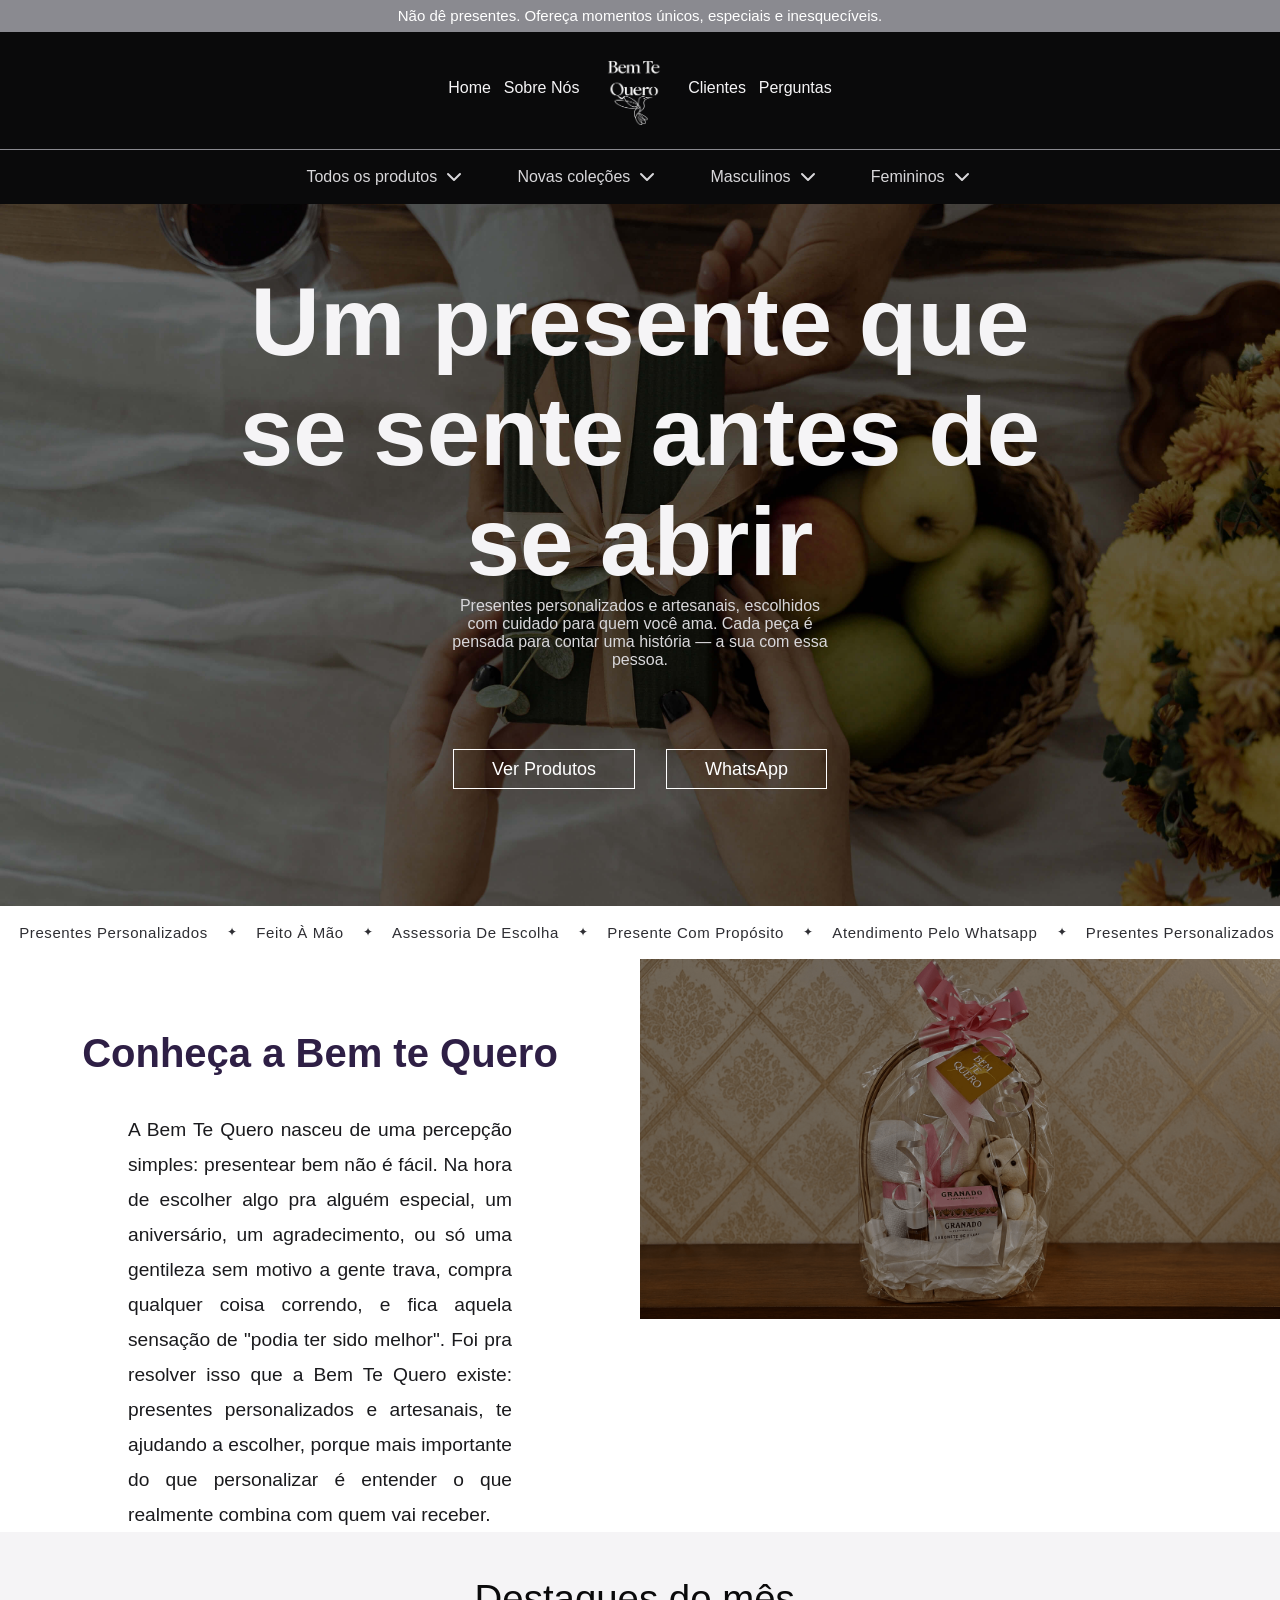
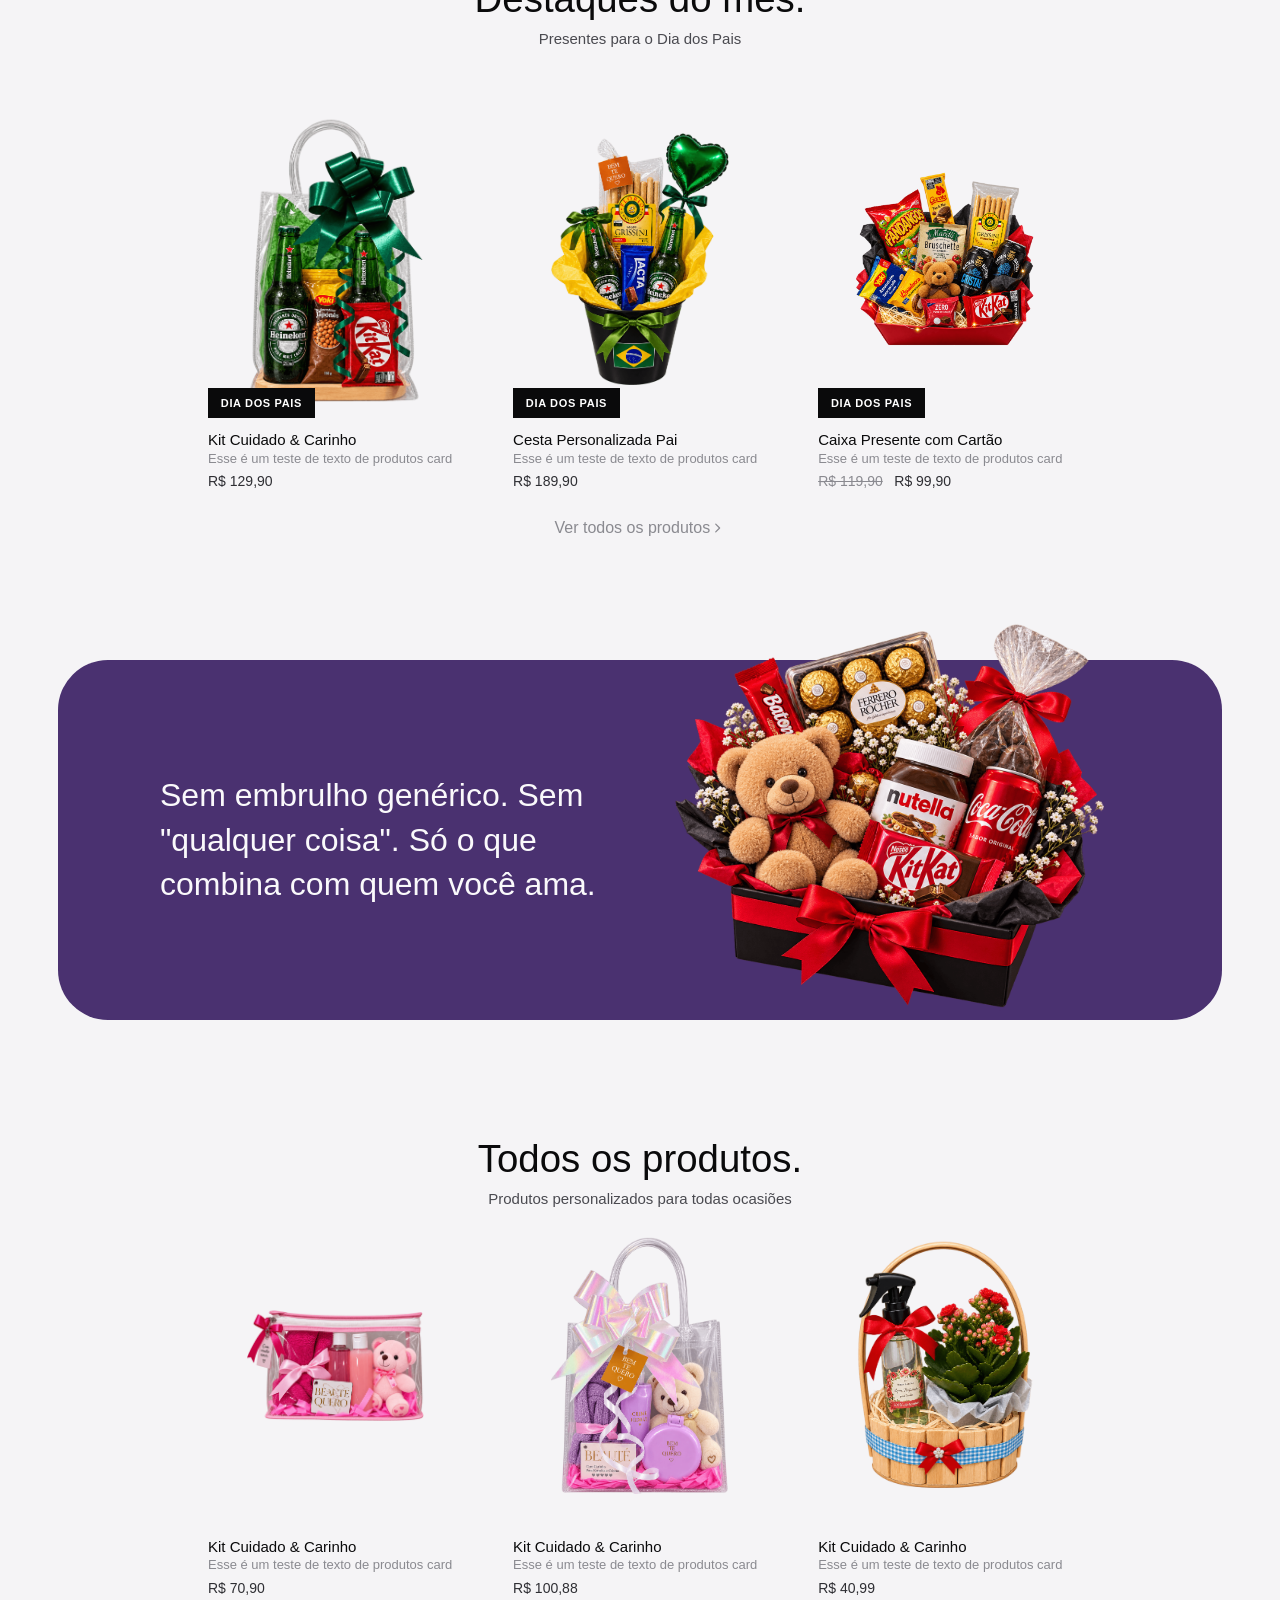
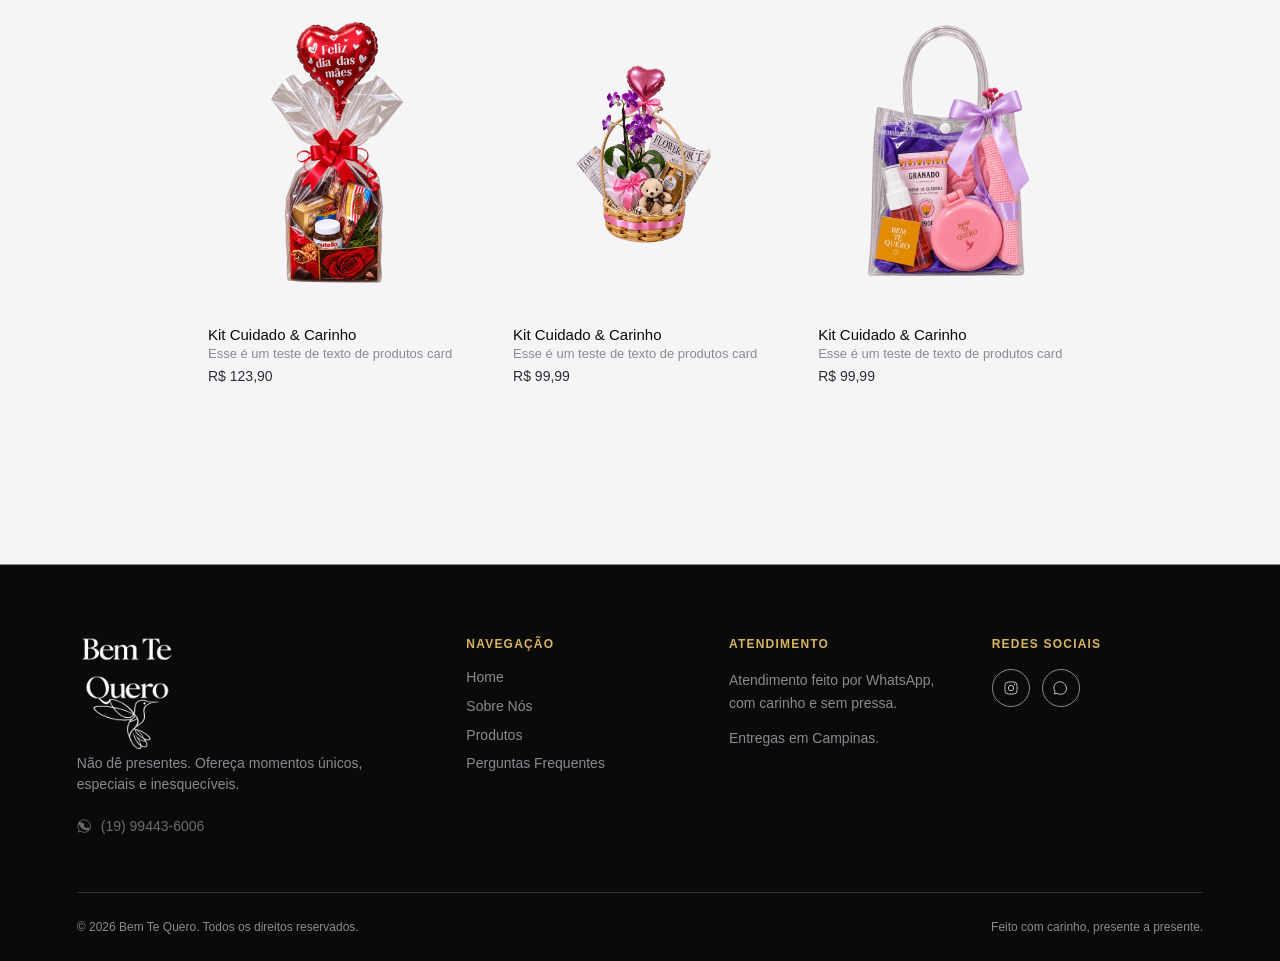
==== commit b1cf93b5: "footer html + css" ====
--- a/index.html
+++ b/index.html
@@ -161,6 +161,64 @@
     </section>
 </main>
 
+<footer class="footer">
+ 
+    <div class="footer-topo">
+    
+        <div class="footer-marca">
+            <img src="static/img/logobranca.png" alt="Logo Bem te Quero" width="100vw" height="auto">
+            <p class="footer-tagline">Não dê presentes. Ofereça momentos únicos, especiais e inesquecíveis.</p>
+        
+            <a href="https://wa.me/5519994436006" class="footer-whatsapp" target="_blank">
+                <svg class="footer-icone" viewBox="0 0 24 24" fill="none" xmlns="http://www.w3.org/2000/svg">
+                <path d="M17.6 6.3A8.9 8.9 0 0 0 3.1 16.9L2 21l4.2-1.1A8.9 8.9 0 0 0 17.6 6.3Z" stroke="currentColor" stroke-width="1.3"/>
+                <path d="M8.3 7.9c.2-.4.5-.4.7-.4h.5c.2 0 .4 0 .6.4.2.5.7 1.6.7 1.7.1.1.1.3 0 .4-.1.2-.1.3-.3.5-.1.2-.3.3-.4.5-.1.1-.3.3-.1.6.2.3.8 1.3 1.8 2.1 1.2 1 2.2 1.3 2.5 1.5.3.1.5.1.6-.1.2-.2.7-.8.9-1.1.2-.2.4-.2.6-.1l1.6.8c.2.1.4.2.4.3.1.2.1 1-.2 1.9-.4.9-1.9 1.6-2.6 1.7-.7.1-1.6.2-4.9-1.1-3.9-1.6-6.4-5.6-6.6-5.9-.2-.3-1.5-2-1.5-3.8 0-1.8.9-2.6 1.3-3Z" fill="currentColor"/>
+                </svg>
+                (19) 99443-6006
+            </a>
+            </div>
+        
+            <div class="footer-coluna">
+            <p class="footer-titulo-coluna">Navegação</p>
+            <a href="#" class="footer-link">Home</a>
+            <a href="#" class="footer-link">Sobre Nós</a>
+            <a href="#" class="footer-link">Produtos</a>
+            <a href="#" class="footer-link">Perguntas Frequentes</a>
+            </div>
+        
+            <div class="footer-coluna">
+            <p class="footer-titulo-coluna">Atendimento</p>
+            <p class="footer-texto">Atendimento feito por WhatsApp,<br>com carinho e sem pressa.</p>
+            <p class="footer-texto">Entregas em Campinas.</p>
+            </div>
+        
+            <div class="footer-coluna">
+            <p class="footer-titulo-coluna">Redes sociais</p>
+            <div class="footer-redes">
+                <a href="#" class="footer-rede-icone" aria-label="Instagram">
+                <svg viewBox="0 0 24 24" fill="none" xmlns="http://www.w3.org/2000/svg">
+                    <rect x="3" y="3" width="18" height="18" rx="5" stroke="currentColor" stroke-width="1.3"/>
+                    <circle cx="12" cy="12" r="4" stroke="currentColor" stroke-width="1.3"/>
+                    <circle cx="17.2" cy="6.8" r="1" fill="currentColor"/>
+                </svg>
+                </a>
+                <a href="https://wa.me/5519994436006" class="footer-rede-icone" aria-label="WhatsApp" target="_blank">
+                <svg viewBox="0 0 24 24" fill="none" xmlns="http://www.w3.org/2000/svg">
+                    <path d="M17.6 6.3A8.9 8.9 0 0 0 3.1 16.9L2 21l4.2-1.1A8.9 8.9 0 0 0 17.6 6.3Z" stroke="currentColor" stroke-width="1.3"/>
+                </svg>
+                </a>
+            </div>
+        </div>
+    
+    </div>
+    
+    <div class="footer-base">
+        <p>© 2026 Bem Te Quero. Todos os direitos reservados.</p>
+        <p>Feito com carinho, presente a presente.</p>
+    </div>
+ 
+</footer>
+
 
 
 
--- a/static/css/index.css
+++ b/static/css/index.css
@@ -416,7 +416,7 @@
 }
 
 .section-todos-produtos {
-    padding: 5vh 5vw;
+    padding: 5vh 5vw 20vh 5vw;
     background-color: var(--preto-50);
     text-align: center;
 }
@@ -433,6 +433,122 @@
     color: var(--preto-500);    
 }
 
+
+/* footer */
+.footer {
+    background-color: var(--preto-900);
+    padding: 8vh 6vw 0;
+    border-top: 1px solid var(--preto-300);
+}
+ 
+.footer-topo {
+    display: grid;
+    grid-template-columns: 1.6fr 1fr 1fr 1fr;
+    gap: 4vw;
+    padding-bottom: 6vh;
+}
+ 
+.footer-logo {
+    font-size: 1.6rem;
+    color: var(--branco);
+    margin-bottom: 1.2vh;
+}
+ 
+.footer-tagline {
+    font-size: 14px;
+    color: var(--preto-300);
+    max-width: 85%;
+    line-height: 1.5;
+    margin-bottom: 2.5vh;
+}
+ 
+.footer-whatsapp {
+    display: inline-flex;
+    align-items: center;
+    gap: 8px;
+    color: var(--preto-400);
+    font-size: 14px;
+    transition: color 0.3s ease;
+}
+ 
+.footer-whatsapp:hover {
+    color: var(--dourado-400);
+}
+ 
+.footer-icone {
+    width: 16px;
+    height: 16px;
+}
+ 
+.footer-titulo-coluna {
+    font-size: 12px;
+    letter-spacing: 0.1em;
+    text-transform: uppercase;
+    color: var(--dourado-400);
+    font-weight: 600;
+    margin-bottom: 2vh;
+}
+ 
+.footer-link {
+    display: block;
+    font-size: 14px;
+    color: var(--preto-300);
+    margin-bottom: 1.4vh;
+    width: fit-content;
+    transition: color 0.3s ease;
+}
+ 
+.footer-link:hover {
+    color: var(--branco);
+}
+ 
+.footer-texto {
+    font-size: 14px;
+    color: var(--preto-300);
+    line-height: 1.6;
+    margin-bottom: 1.4vh;
+}
+ 
+.footer-redes {
+    display: flex;
+    gap: 12px;
+}
+ 
+.footer-rede-icone {
+    display: flex;
+    align-items: center;
+    justify-content: center;
+    width: 36px;
+    height: 36px;
+    border: 1px solid var(--preto-300);
+    border-radius: 50%;
+    color: var(--preto-100);
+    transition: all 0.3s ease;
+}
+ 
+.footer-rede-icone svg {
+    width: 16px;
+    height: 16px;
+}
+ 
+.footer-rede-icone:hover {
+    color: var(--preto-900);
+    background-color: var(--dourado-400);
+    border-color: var(--dourado-400);
+}
+
+.footer-base {
+    display: flex;
+    align-items: center;
+    justify-content: space-between;
+    padding: 3vh 0;
+    border-top: 1px solid var(--preto-700);
+}
+ 
+.footer-base p {
+    font-size: 12px;
+    color: var(--preto-300);
+}
 
 
 
@@ -551,6 +667,31 @@
     .produtos-grid {
         scrollbar-width: none; 
     }
+
+
+    /* footer */
+    .footer {
+        padding: 6vh 6vw 0;
+    }
+ 
+    .footer-topo {
+        grid-template-columns: 1fr 1fr;
+        row-gap: 5vh;
+    }
+ 
+    .footer-marca {
+        grid-column: 1 / -1;
+    }
+ 
+    .footer-tagline {
+        max-width: 100%;
+    }
+ 
+    .footer-base {
+        flex-direction: column;
+        gap: 1vh;
+        text-align: center;
+    }
 }
 
 
@@ -586,4 +727,13 @@
         width: 100%;
         max-width: 260px;
     }
+}
+
+
+@media (max-width: 560px) {
+ 
+    .footer-topo {
+        grid-template-columns: 1fr;
+        row-gap: 4.5vh;
+    }
 }
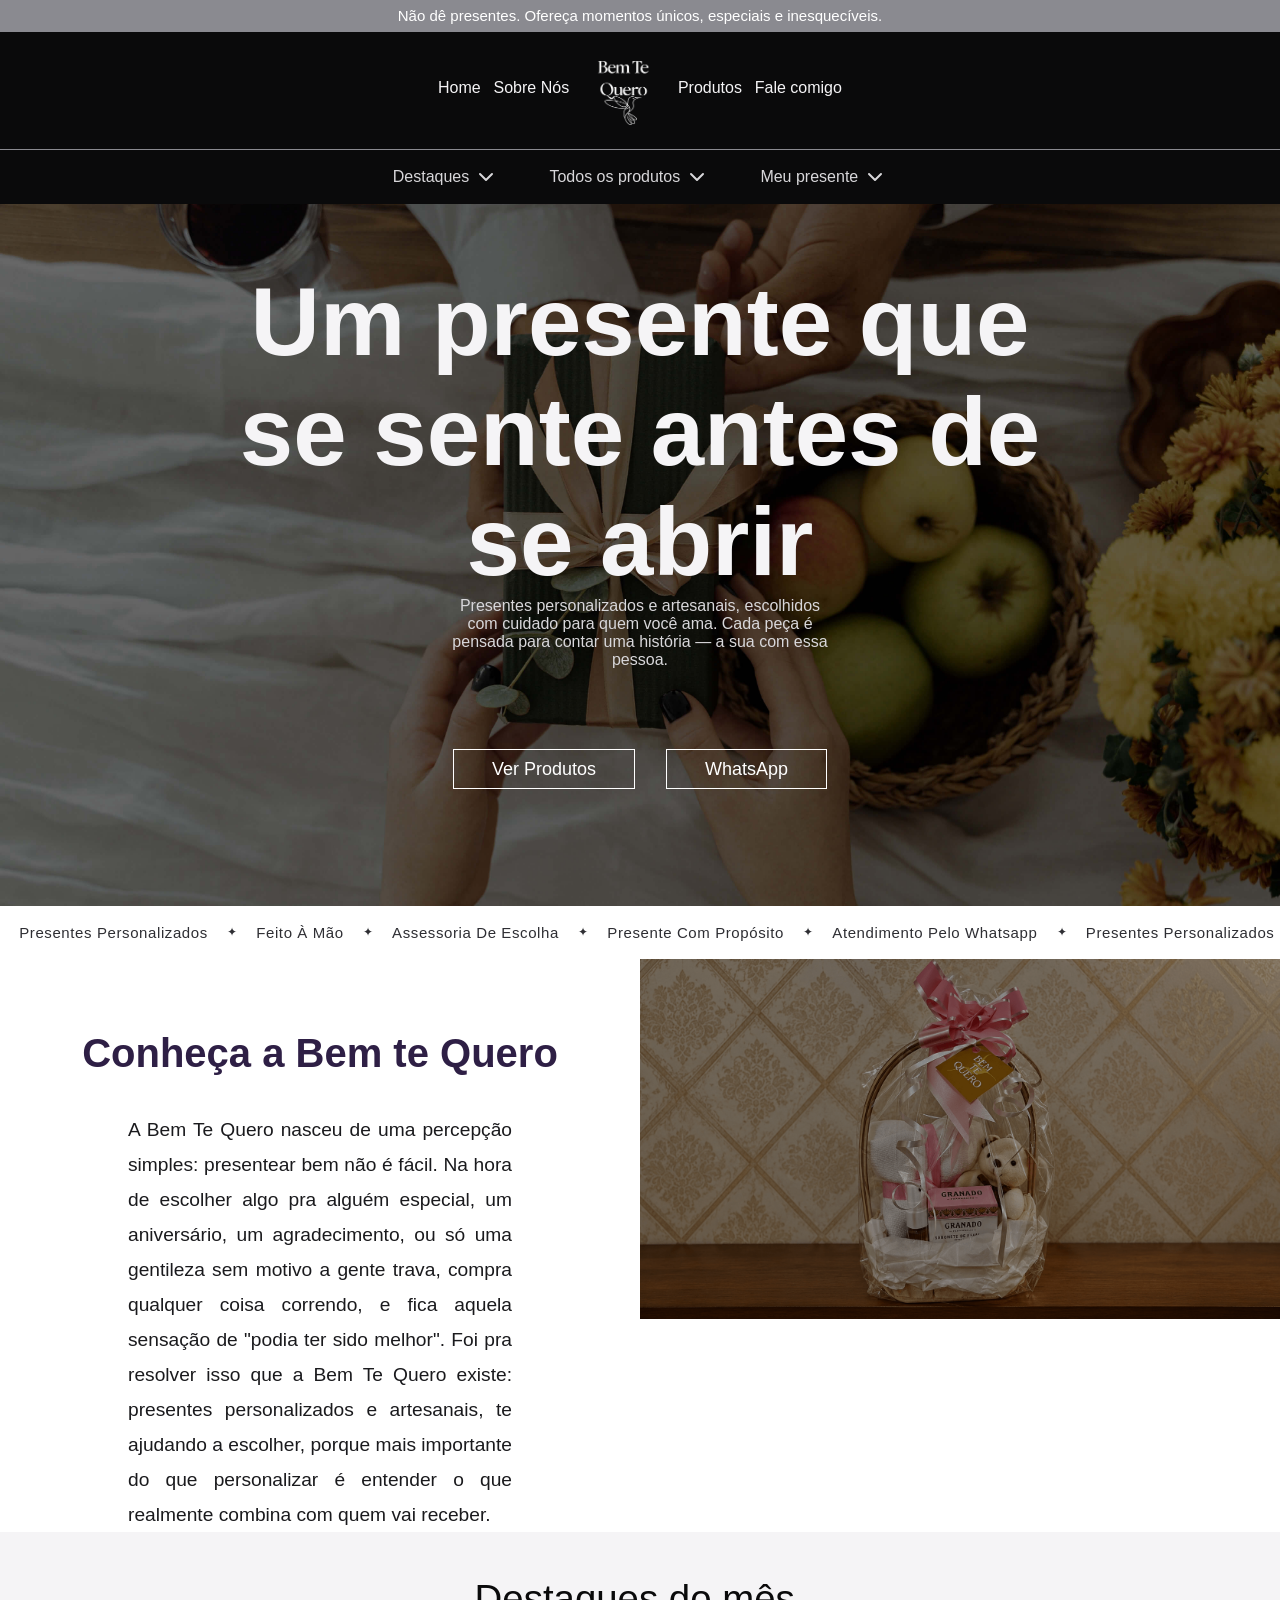
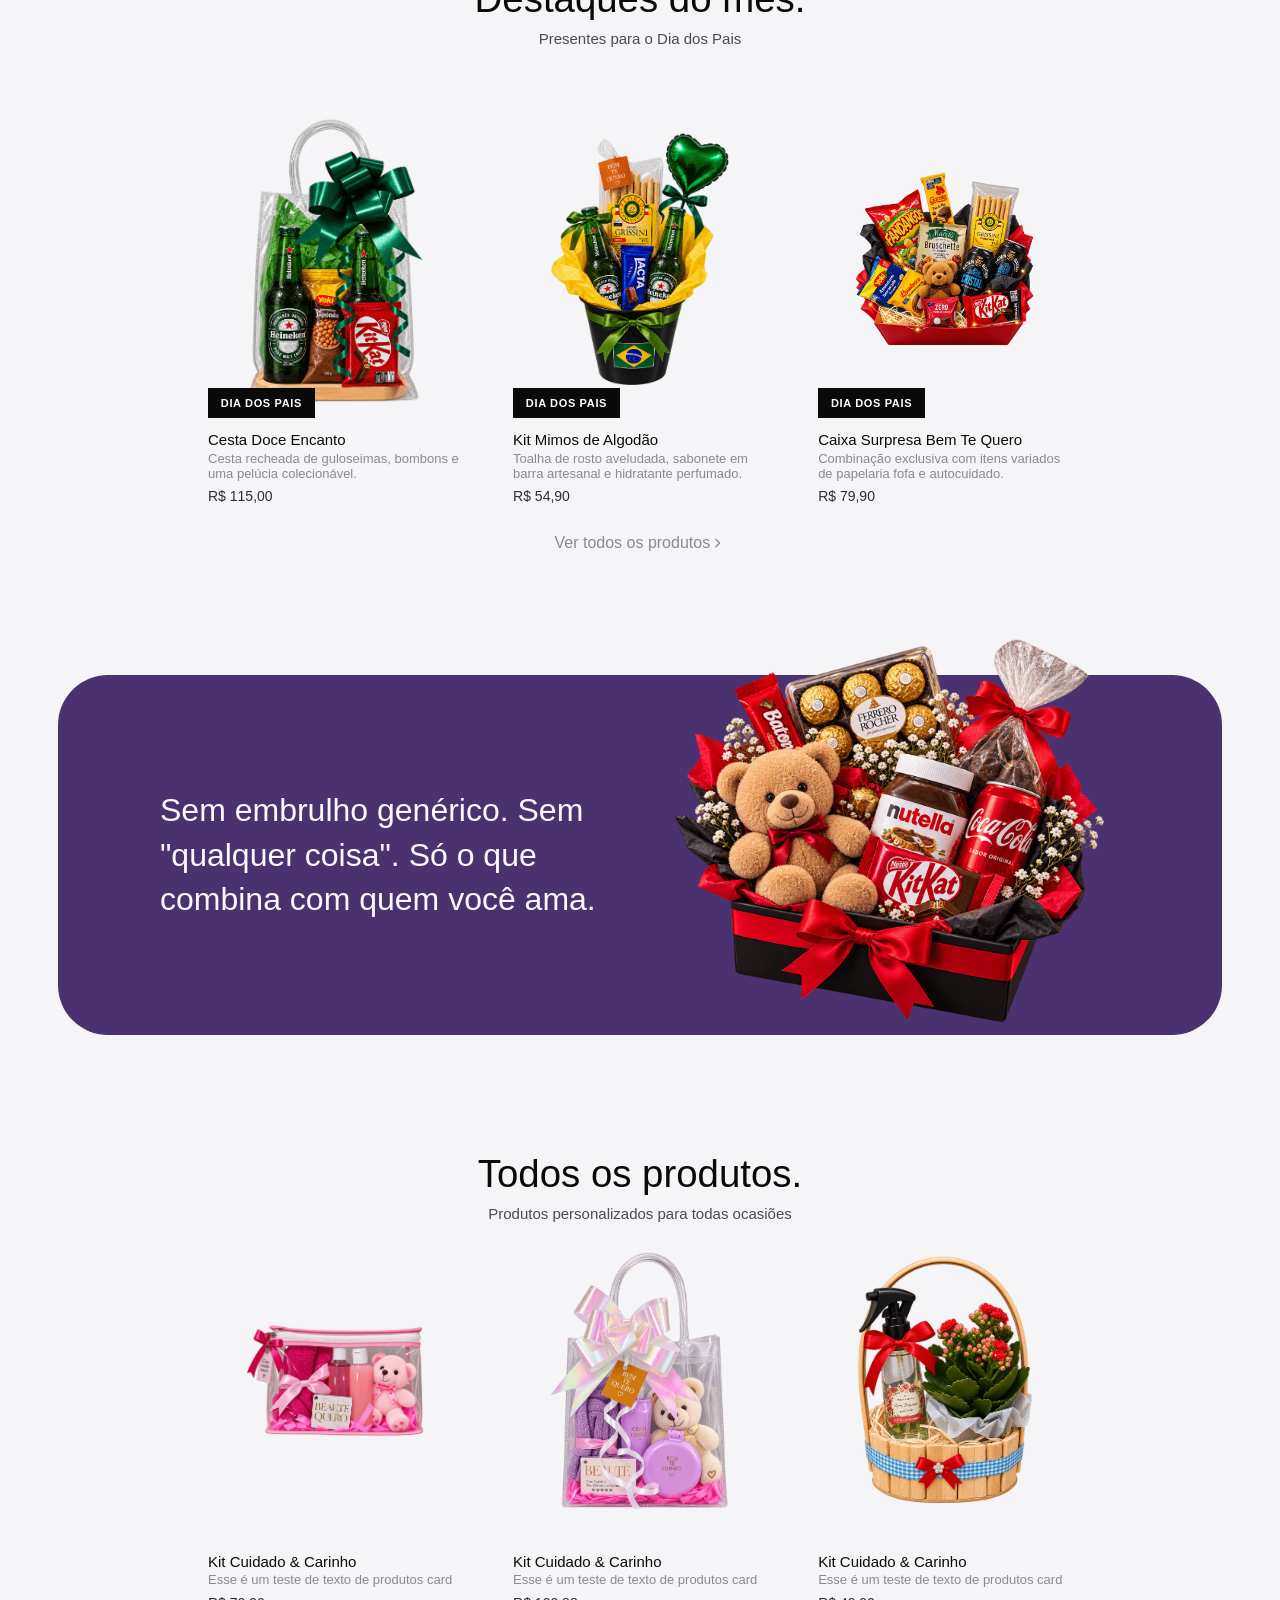
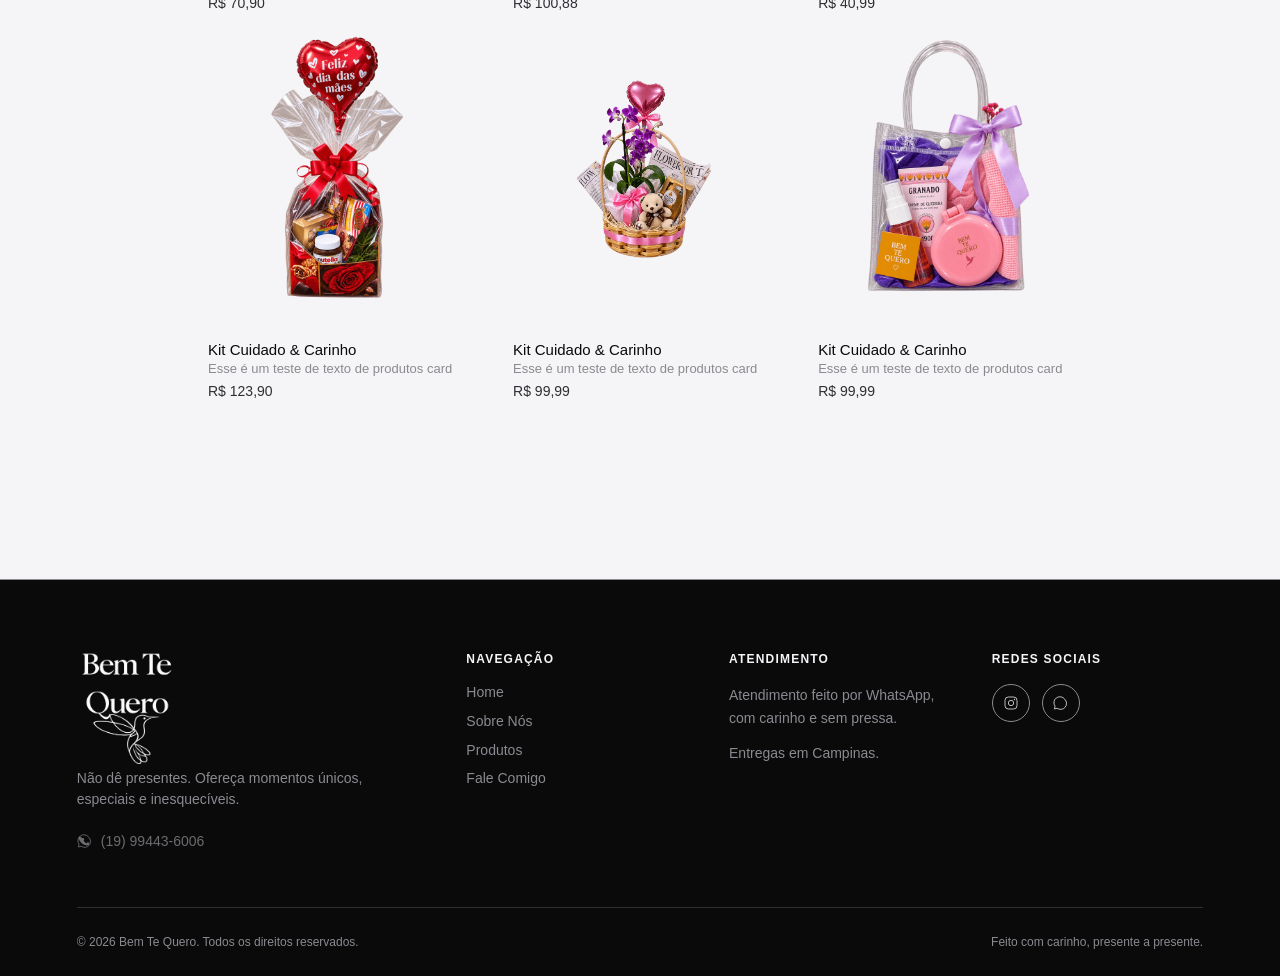
==== commit b4f05e7a: "pagina clicavel pra cada produto" ====
--- a/index.html
+++ b/index.html
@@ -6,7 +6,7 @@
     <title>Bem te Quero</title>
 
     <!-- Utilitários -->
-    <link rel="stylesheet" href="static/css/index.css">
+    <link rel="stylesheet" href="static/css/style.css">
     <link href="https://api.fontshare.com/v2/css?f[]=satoshi@300,400,500,700,900,1&f[]=boska@300,400,500,700,900&display=swap" rel="stylesheet">
 </head>
 <body>
@@ -17,31 +17,30 @@
     </div>
     <div class="header-linha2">
         <div class="header-navegacao">
-            <a href="#" class="a-header-navegacao">Home</a>
-            <a href="#" class="a-header-navegacao">Sobre Nós</a>
+            <a href="#hero" class="a-header-navegacao">Home</a>
+            <a href="#sobre-nos" class="a-header-navegacao">Sobre Nós</a>
         </div>
         <div class="header-centro">
             <img src="static/img/logobranca.png" alt="Logo Bem te Quero" class="header-logo">
         </div>
         <div class="header-navegacao">
-            <a href="#" class="a-header-navegacao">Clientes</a>
-            <a href="#" class="a-header-navegacao">Perguntas</a>
+            <a href="#produtos" class="a-header-navegacao">Produtos</a>
+            <a href="https://wa.me/5519994436006" class="a-header-navegacao">Fale comigo</a>
         </div>
     </div>
     <div class="header-linha3">
-        <a href="#" class="a-header-produtos">Todos os produtos <svg xmlns="http://www.w3.org/2000/svg" width="24" height="24" viewBox="0 0 24 24" fill="none" stroke="currentColor" stroke-width="2" stroke-linecap="round" stroke-linejoin="round" class="lucide lucide-chevron-down-icon lucide-chevron-down"><path d="m6 9 6 6 6-6"/></svg></a>
-        <a href="#" class="a-header-produtos">Novas coleções <svg xmlns="http://www.w3.org/2000/svg" width="24" height="24" viewBox="0 0 24 24" fill="none" stroke="currentColor" stroke-width="2" stroke-linecap="round" stroke-linejoin="round" class="lucide lucide-chevron-down-icon lucide-chevron-down"><path d="m6 9 6 6 6-6"/></svg></a>
-        <a href="#" class="a-header-produtos">Masculinos <svg xmlns="http://www.w3.org/2000/svg" width="24" height="24" viewBox="0 0 24 24" fill="none" stroke="currentColor" stroke-width="2" stroke-linecap="round" stroke-linejoin="round" class="lucide lucide-chevron-down-icon lucide-chevron-down"><path d="m6 9 6 6 6-6"/></svg></a>
-        <a href="#" class="a-header-produtos">Femininos <svg xmlns="http://www.w3.org/2000/svg" width="24" height="24" viewBox="0 0 24 24" fill="none" stroke="currentColor" stroke-width="2" stroke-linecap="round" stroke-linejoin="round" class="lucide lucide-chevron-down-icon lucide-chevron-down"><path d="m6 9 6 6 6-6"/></svg></a>
+        <a href="#destaques" class="a-header-produtos">Destaques <svg xmlns="http://www.w3.org/2000/svg" width="24" height="24" viewBox="0 0 24 24" fill="none" stroke="currentColor" stroke-width="2" stroke-linecap="round" stroke-linejoin="round" class="lucide lucide-chevron-down-icon lucide-chevron-down"><path d="m6 9 6 6 6-6"/></svg></a>
+        <a href="#produtos" class="a-header-produtos">Todos os produtos <svg xmlns="http://www.w3.org/2000/svg" width="24" height="24" viewBox="0 0 24 24" fill="none" stroke="currentColor" stroke-width="2" stroke-linecap="round" stroke-linejoin="round" class="lucide lucide-chevron-down-icon lucide-chevron-down"><path d="m6 9 6 6 6-6"/></svg></a>
+        <a href="produto.html?id=5" class="a-header-produtos">Meu presente <svg xmlns="http://www.w3.org/2000/svg" width="24" height="24" viewBox="0 0 24 24" fill="none" stroke="currentColor" stroke-width="2" stroke-linecap="round" stroke-linejoin="round" class="lucide lucide-chevron-down-icon lucide-chevron-down"><path d="m6 9 6 6 6-6"/></svg></a>
     </div>
 </header>
  
 <main>
-    <section class="section-hero">
+    <section class="section-hero" id="hero">
         <h1 class="h1">Um presente que se sente antes de se abrir</h1>
         <p class="p-hero">Presentes personalizados e artesanais, escolhidos com cuidado para quem você ama. Cada peça é pensada para contar uma história — a sua com essa pessoa.</p>
-        <a href="#" class="botao-hero">Ver Produtos</a>
-        <a href="#" class="botao-hero">WhatsApp</a>
+        <a href="#produtos" class="botao-hero">Ver Produtos</a>
+        <a href="https://wa.me/5519994436006" class="botao-hero">WhatsApp</a>
     </section>
 
     <section class="faixa-info">
@@ -76,7 +75,7 @@
         </div>
     </section>
 
-    <section class="section-sobrenos">
+    <section class="section-sobrenos" id="sobre-nos">
         <div class="div-sobre">
             <div class="sobre-texto">
                 <h2>Conheça a Bem te Quero</h2>
@@ -88,7 +87,7 @@
         </div>
     </section>
 
-    <section class="section-destaques">   
+    <section class="section-destaques" id="destaques">   
         <div class="destaques-header">
             <h2 class="h2-destaques">Destaques do mês.</h2>
             <p class="p-destaques">Presentes para o Dia dos Pais</p>
@@ -96,41 +95,38 @@
         
         <div class="destaques-grid produtos-grid">
         
-            <a href="#" class="card-produto">
+            <a href="produto.html?id=8" class="card-produto">
                 <div class="card-produto-imagem">
-                    <img src="static/img/produtos/destaque01.png" alt="Kit Cuidado & Carinho">
+                    <img src="static/img/produtos/produto8.png" alt="Cesta Doce Encanto">
                     <span class="card-produto-tag">Dia dos Pais</span>
                 </div>
-                <p class="card-produto-titulo">Kit Cuidado & Carinho</p>
-                <p class="card-produto-texto">Esse é um teste de texto de produtos card</p>
-                <p class="card-produto-preco">R$ 129,90</p>
-            </a>
-        
-            <a href="#" class="card-produto">
+                <p class="card-produto-titulo">Cesta Doce Encanto</p>
+                <p class="card-produto-texto">Cesta recheada de guloseimas, bombons e uma pelúcia colecionável.</p>
+                <p class="card-produto-preco">R$ 115,00</p>
+            </a>
+        
+            <a href="produto.html?id=9" class="card-produto">
                 <div class="card-produto-imagem">
-                    <img src="static/img/produtos/destaque02.png" alt="Cesta Personalizada Pai">
+                    <img src="static/img/produtos/produto9.png" alt="Kit Mimos de Algodão">
                     <span class="card-produto-tag">Dia dos Pais</span>
                 </div>
-                <p class="card-produto-titulo">Cesta Personalizada Pai</p>
-                <p class="card-produto-texto">Esse é um teste de texto de produtos card</p>
-                <p class="card-produto-preco">R$ 189,90</p>
-            </a>
-        
-            <a href="#" class="card-produto">
+                <p class="card-produto-titulo">Kit Mimos de Algodão</p>
+                <p class="card-produto-texto">Toalha de rosto aveludada, sabonete em barra artesanal e hidratante perfumado.</p>
+                <p class="card-produto-preco">R$ 54,90</p>
+            </a>
+        
+            <a href="produto.html?id=10" class="card-produto">
                 <div class="card-produto-imagem">
-                    <img src="static/img/produtos/destaque03.png" alt="Caixa Presente com Cartão">
+                    <img src="static/img/produtos/produto10.png" alt="Caixa Surpresa Bem Te Quero">
                     <span class="card-produto-tag">Dia dos Pais</span>
                 </div>
-                <p class="card-produto-titulo">Caixa Presente com Cartão</p>
-                <p class="card-produto-texto">Esse é um teste de texto de produtos card</p>
-                <p class="card-produto-preco">
-                    <span class="card-produto-preco-de">R$ 119,90</span>
-                    R$ 99,90
-                </p>
+                <p class="card-produto-titulo">Caixa Surpresa Bem Te Quero</p>
+                <p class="card-produto-texto">Combinação exclusiva com itens variados de papelaria fofa e autocuidado.</p>
+                <p class="card-produto-preco">R$ 79,90</p>
             </a>
         </div>
         <div class="link-todos-produtos">
-            <a href="#">
+            <a href="#produtos">
                 Ver todos os produtos <svg xmlns="http://www.w3.org/2000/svg" width="24" height="24" viewBox="0 0 24 24" fill="none" stroke="currentColor" stroke-width="2" stroke-linecap="round" stroke-linejoin="round" class="lucide lucide-chevron-right-icon lucide-chevron-right"><path d="m9 18 6-6-6-6"/></svg>
             </a>
         </div>
@@ -150,7 +146,7 @@
         </div>
     </section>
 
-    <section class="section-todos-produtos">
+    <section class="section-todos-produtos" id="produtos">
         <div class="produtos-header">
             <h2>Todos os produtos.</h2>
             <p>Produtos personalizados para todas ocasiões</p>
@@ -180,10 +176,10 @@
         
             <div class="footer-coluna">
             <p class="footer-titulo-coluna">Navegação</p>
-            <a href="#" class="footer-link">Home</a>
-            <a href="#" class="footer-link">Sobre Nós</a>
-            <a href="#" class="footer-link">Produtos</a>
-            <a href="#" class="footer-link">Perguntas Frequentes</a>
+            <a href="#hero" class="footer-link">Home</a>
+            <a href="#sobre-nos" class="footer-link">Sobre Nós</a>
+            <a href="#produtos" class="footer-link">Produtos</a>
+            <a href="https://wa.me/5519994436006" class="footer-link">Fale Comigo</a>
             </div>
         
             <div class="footer-coluna">
--- a/static/css/style.css
+++ b/static/css/style.css
@@ -0,0 +1,790 @@
+* {
+    margin: 0;
+    padding: 0;
+    font-family: var(--satoshi);
+}
+
+:root {
+    /* PRETO */
+    --preto-900: #0A0A0B; /* preto principal da marca, quase absoluto */
+    --preto-800: #1A1A1D; /* fundo escuro, headers, footer */
+    --preto-700: #2E2E33; /* texto principal em fundo claro */
+    --preto-500: #4A4A50; /* texto secundário */
+    --preto-400: #6c6c70; /* texto desabilitado, ícones sutis */
+    --preto-300: #8A8A90; /* texto desabilitado, ícones sutis */
+    --preto-100: #D8D7DA; /* bordas sobre fundo escuro */
+    --preto-50:  #F5F4F6; /* fundo neutro claro, quase branco */
+    
+    /* LILAS */
+    --lilas-900: #2E1F45; /* lilás profundo, quase roxo — títulos de destaque */
+    --lilas-800: #4A3170; /* variação escura, hover de botão */
+    --lilas-600: #7C57A8; /* lilás principal da marca — cor de assinatura */
+    --lilas-400: #A987C9; /* lilás médio, ilustrações, ícones */
+    --lilas-200: #D6C3E8; /* tag, badge, fundo suave */
+    --lilas-50:  #F3EDF9; /* fundo de seção, cards claros */
+    
+    /* DOURADO */
+    --dourado-900: #5C4308; /* dourado escuro, texto sobre fundo claro dourado */
+    --dourado-800: #8A660F; /* dourado profundo */
+    --dourado-600: #C6952A; /* dourado principal — detalhes, bordas, ícones */
+    --dourado-400: #D9B65E; /* dourado claro — hover, destaques suaves */
+    --dourado-200: #EDD9A3; /* fundo de badge dourado */
+    --dourado-50:  #FBF4E4; /* fundo quente, seções de destaque */
+    
+    /* ---------- NEUTROS DE APOIO ---------- */
+    --branco:      #FFFFFF;
+    --off-white:   #FAF9FB; /* fundo geral do site — mais aconchegante que branco puro */
+
+    /* FONTES */
+    --satoshi: 'Satoshi', sans-serif;
+    --serif: 'Boska', serif;
+}
+
+html {
+    scroll-behavior: smooth;
+}
+
+a {
+    text-decoration: none;
+}
+
+.header {
+    display: flex;
+    text-align: center;
+    justify-content: center;
+    flex-direction: column;
+}
+
+.header-linha1 {
+    display: flex;
+    justify-content: center;
+    align-items: center;
+    color: var(--branco);
+    height: 3.5vh;
+    background-color: var(--preto-300);
+}
+
+.header-linha1 span {
+    font-size: 15px;
+}
+
+.header-linha2 {
+    display: flex;
+    justify-content: center;
+    background-color: var(--preto-900);
+    min-height: 13vh;
+    align-items: center;
+    gap: 2vw;
+    border-bottom: 1px solid var(--preto-300);
+}
+
+.header-logo {
+    width: 4.5vw;
+    padding-top: 2vh;
+    padding-bottom: 1vh;
+}
+
+.header-navegacao {
+    display: flex;
+    gap: 1vw;
+}
+
+.a-header-navegacao {
+    color: var(--preto-50);
+    padding-bottom: 0.4vh;
+    border-bottom: 1px solid transparent;
+    transition: all 0.5s ease;
+}
+
+.a-header-navegacao:hover {
+    color: var(--branco);
+    border-bottom: 1px solid var(--branco);
+}
+
+.header-linha3 {
+    display: flex;
+    min-height: 6vh;
+    align-items: center;
+    justify-content: center;
+    background-color: var(--preto-900);
+}
+
+.a-header-produtos {
+    color: var(--preto-100);
+    margin-left: 2vw;
+    margin-right: 2vw;
+    display: inline-flex;
+    align-items: center;
+    gap: 5px;
+}
+
+.lucide-chevron-down {
+    font-weight: 100;
+}
+
+.a-header-produtos:hover {
+    color: var(--branco);
+}
+
+.section-hero {
+    background-image: url('../img/recebendo-presente.jpg');
+    background-repeat: no-repeat;
+    background-position: center;
+    background-size: cover;
+    height: 78vh;
+    text-align: center;
+}
+
+.h1 {
+    font-size: 6rem;
+    max-width: 70%;
+    margin-left: auto;
+    margin-right: auto;
+    color: var(--preto-50);
+    font-weight: 600;
+    padding-top: 7vh;
+}
+
+.p-hero {
+    max-width: 30%;
+    margin-left: auto;
+    margin-right: auto;
+    color: var(--preto-100);
+    padding-bottom: 10vh;
+}
+
+.botao-hero {
+    color: var(--branco);
+    border: 1px solid var(--branco);
+    font-size: 18px;
+    padding: 1vh 3vw;
+    margin-left: 1vw;
+    margin-right: 1vw;
+    transition: all 0.3s ease;
+}
+
+.botao-hero:hover {
+    background-color: #FFFFFF35;
+}
+
+/* faixa */
+
+.faixa-info {
+    background-color: var(--branco);
+    overflow: hidden;
+    padding: 2vh 0;
+}
+ 
+.faixa-track {
+    display: flex;
+    width: max-content;
+    animation: faixa-scroll 25s linear infinite;
+}
+ 
+.faixa-grupo {
+    display: flex;
+    align-items: center;
+    flex-shrink: 0;
+}
+ 
+.faixa-item {
+    font-size: 15px;
+    letter-spacing: 0.04em;
+    text-transform: capitalize;
+    color: var(--preto-700);
+    white-space: nowrap;
+    padding: 0 1.5vw;
+}
+ 
+.faixa-ponto {
+    color: var(--preto-700);
+    font-size: 12px;
+}
+ 
+@keyframes faixa-scroll {
+    from {
+        transform: translateX(0);
+    }
+    to {
+        transform: translateX(-50%);
+    }
+}
+
+/* section sobre nos */
+
+.div-sobre {
+    display: grid;
+    grid-template-columns: 1fr 1fr;
+    text-align: center;
+}
+
+.img-sobre {
+    width: 100%;
+}
+
+.sobre-texto h2 {
+    margin-top: 8vh;
+    color: var(--lilas-900);
+    font-size: 2.5rem;
+}
+
+.sobre-texto p {
+    margin-top: 4vh;
+    max-width: 60%;
+    text-align: justify;
+    margin-left: auto;
+    margin-right: auto;
+    font-size: 1.2rem;
+    line-height: 35px;
+    color: var(--preto-800);
+}
+
+
+/* section produtos destaque */
+.section-destaques {
+    padding: 5vh 5vw;
+    background-color: var(--preto-50);
+    text-align: center;
+}
+
+.destaques-header {
+    margin-bottom: 6vh;
+}
+ 
+.h2-destaques {
+    font-weight: 400;
+    font-size: 2.4rem;
+    color: var(--preto-900);
+    margin-bottom: 1vh;
+}
+ 
+.p-destaques {
+    font-size: 15px;
+    color: var(--preto-500);
+}
+ 
+.produtos-grid {
+    display: grid;
+    grid-template-columns: repeat(3, 1fr);
+    width: 75%;
+    gap: 4vw;
+    text-align: left;
+    margin-left: auto;
+    margin-right: auto;
+}
+
+.card-produto {
+    color: inherit;
+    display: block;
+}
+ 
+.card-produto-imagem {
+    display: flex;
+    align-items: center;
+    justify-content: center;
+    position: relative;
+    aspect-ratio: 4 / 5;
+    background-color: var(--preto-50);
+    overflow: hidden;
+    margin-bottom: 1.5vh;
+}
+ 
+.card-produto-imagem img {
+    width: 70%;
+    height: auto;
+    object-fit: cover;
+    display: block;
+}
+ 
+.card-produto-tag {
+    position: absolute;
+    left: 0;
+    bottom: 0;
+    background-color: var(--preto-900);
+    color: var(--branco);
+    font-size: 11px;
+    font-weight: 600;
+    letter-spacing: 0.06em;
+    text-transform: uppercase;
+    padding: 1vh 1vw;
+}
+ 
+.card-produto-titulo {
+    font-size: 15px;
+    font-weight: 500;
+    color: var(--preto-900);
+    margin-bottom: 0.3vh;
+}
+ 
+.card-produto-texto {
+    font-size: 13px;
+    color: var(--preto-300);
+    margin-bottom: 0.8vh;
+}
+ 
+.card-produto-preco {
+    font-size: 14px;
+    color: var(--preto-700);
+}
+ 
+.card-produto-preco-de {
+    color: var(--preto-300);
+    text-decoration: line-through;
+    margin-right: 0.6vw;
+}
+
+.link-todos-produtos {
+    padding-top: 3vh;
+}
+
+.link-todos-produtos a {
+    position: relative;
+    color: var(--preto-300);
+    padding-bottom: 0.3vh;
+    display: inline-flex;
+    align-items: center;
+    transition: all 0.5s ease;
+}
+
+.link-todos-produtos a::after {
+    content: '';
+    position: absolute;
+    left: 0;
+    bottom: 0;
+    width: 100%;
+    height: 0.1px;
+    background-color: var(--lilas-800);
+    transform: scaleX(0);
+    transform-origin: left; 
+    transition: transform 0.4s ease;
+}
+
+.link-todos-produtos a:hover {
+    color: var(--lilas-800);
+}
+
+.link-todos-produtos a:hover::after {
+    transform: scaleX(1);
+}
+
+.lucide-chevron-right {
+    width: 1.2vw;
+}
+
+
+/* section banner */
+.section-banner {
+    background-color: var(--preto-50);
+    padding: 8vh 0;
+    display: flex;
+    justify-content: center;
+}
+ 
+.banner-box {
+    width: 75%;
+    height: 40vh;
+    background-color: var(--lilas-800);
+    border-radius: 50px;
+    display: flex;
+    align-items: center;
+    justify-content: space-between;
+    padding: 0 8vw;
+    overflow: visible;
+}
+ 
+.banner-texto {
+    max-width: 50%;
+}
+ 
+.banner-texto p {
+    color: var(--off-white);
+    font-size: 2rem;
+    line-height: 1.4;
+}
+ 
+.banner-imagem {
+    position: relative;
+    width: 50%;
+    display: flex;
+    align-items: flex-end;
+    justify-content: flex-end;
+    flex-shrink: 0;
+}
+ 
+.banner-imagem img {
+    position: absolute;
+    right: -4vw;
+    bottom: -19vh;
+    width: 65vh;
+    max-width: none;
+}
+
+.section-todos-produtos {
+    padding: 5vh 5vw 20vh 5vw;
+    background-color: var(--preto-50);
+    text-align: center;
+}
+
+.produtos-header h2 {
+    font-weight: 400;
+    font-size: 2.4rem;
+    color: var(--preto-900);
+    margin-bottom: 1vh;
+}
+
+.produtos-header p {
+    font-size: 15px;
+    color: var(--preto-500);    
+}
+
+
+/* footer */
+.footer {
+    background-color: var(--preto-900);
+    padding: 8vh 6vw 0;
+    border-top: 1px solid var(--preto-300);
+}
+ 
+.footer-topo {
+    display: grid;
+    grid-template-columns: 1.6fr 1fr 1fr 1fr;
+    gap: 4vw;
+    padding-bottom: 6vh;
+}
+ 
+.footer-logo {
+    font-size: 1.6rem;
+    color: var(--branco);
+    margin-bottom: 1.2vh;
+}
+ 
+.footer-tagline {
+    font-size: 14px;
+    color: var(--preto-300);
+    max-width: 85%;
+    line-height: 1.5;
+    margin-bottom: 2.5vh;
+}
+ 
+.footer-whatsapp {
+    display: inline-flex;
+    align-items: center;
+    gap: 8px;
+    color: var(--preto-400);
+    font-size: 14px;
+    transition: color 0.3s ease;
+}
+ 
+.footer-whatsapp:hover {
+    color: var(--dourado-400);
+}
+ 
+.footer-icone {
+    width: 16px;
+    height: 16px;
+}
+ 
+.footer-titulo-coluna {
+    font-size: 12px;
+    letter-spacing: 0.1em;
+    text-transform: uppercase;
+    color: var(--preto-50);
+    font-weight: 600;
+    margin-bottom: 2vh;
+}
+ 
+.footer-link {
+    display: block;
+    font-size: 14px;
+    color: var(--preto-300);
+    margin-bottom: 1.4vh;
+    width: fit-content;
+    transition: color 0.3s ease;
+}
+ 
+.footer-link:hover {
+    color: var(--branco);
+}
+ 
+.footer-texto {
+    font-size: 14px;
+    color: var(--preto-300);
+    line-height: 1.6;
+    margin-bottom: 1.4vh;
+}
+ 
+.footer-redes {
+    display: flex;
+    gap: 12px;
+}
+ 
+.footer-rede-icone {
+    display: flex;
+    align-items: center;
+    justify-content: center;
+    width: 36px;
+    height: 36px;
+    border: 1px solid var(--preto-300);
+    border-radius: 50%;
+    color: var(--preto-100);
+    transition: all 0.3s ease;
+}
+ 
+.footer-rede-icone svg {
+    width: 16px;
+    height: 16px;
+}
+ 
+.footer-rede-icone:hover {
+    color: var(--preto-900);
+    background-color: var(--dourado-400);
+    border-color: var(--dourado-400);
+}
+
+.footer-base {
+    display: flex;
+    align-items: center;
+    justify-content: space-between;
+    padding: 3vh 0;
+    border-top: 1px solid var(--preto-700);
+}
+ 
+.footer-base p {
+    font-size: 12px;
+    color: var(--preto-300);
+}
+
+
+
+
+
+/* produto.html */
+.section-produto {
+    margin: 10vh 10vw;
+    display: grid;
+    grid-template-columns: 1fr 1fr;
+    text-align: center;
+    align-items: center;
+}
+
+.div-textoproduto {
+    width: 55%;
+    margin: auto;
+}
+
+.div-textoproduto h3 {
+    font-size: 2.5rem;
+    font-weight: 400;
+    color: var(--preto-500);
+}
+
+.div-textoproduto p {
+    color: var(--preto-400);
+    padding-bottom: 6vh;
+    border-bottom: 1px solid var(--preto-100);
+}
+
+.div-textoproduto h2 {
+    padding-top: 6vh;
+    padding-bottom: 8vh;
+    color: var(--preto-700);
+    font-size: 3.5rem;
+    font-weight: 400;
+}
+
+.div-textoproduto a {
+    background-color: var(--preto-800);
+    color:var(--branco);
+    padding: 2vh 4vw;
+    transition: all 0.3s ease;
+}
+
+.div-textoproduto a:hover {
+    background-color: var(--preto-700);
+}
+
+
+
+
+
+
+
+
+
+
+
+
+
+
+
+
+@media (max-width: 1100px) {
+ 
+    .banner-box {
+        width: 85%;
+        height: 34vh;
+        padding: 0 6vw;
+    }
+ 
+    .banner-texto p {
+        font-size: 1.6rem;
+    }
+ 
+    .banner-imagem img {
+        width: 48vh;
+        right: -2vw;
+        bottom: -13vh;
+    }
+}
+
+
+@media (max-width: 900px) {
+    /* section hero */
+    .h1 {
+        padding-top: 12vh;
+        font-size: 3rem;
+        max-width: 90%;
+    }
+
+    .p-hero {
+        max-width: 90%;
+    }
+
+
+    /* faixa */
+    .faixa-item {
+        font-size: 13px;
+        padding: 0 4vw;
+    }
+
+
+    /* section sobre nos */
+    .div-sobre {
+        grid-template-columns: 1fr; 
+        gap: 4vh;
+        padding: 0 6vw 6vh;
+    }
+
+    .sobre-texto {
+        order: 2; 
+    }
+
+    .div-sobre > div:last-child {
+        order: 1; 
+    }
+
+    .sobre-texto h2 {
+        margin: 0;
+        font-size: 1.8rem;
+    }
+
+    .img-sobre {
+        display: block;
+        width: calc(100% + 12vw);
+        max-width: none;
+        margin: 0 -6vw;
+    }
+
+    .sobre-texto p {
+        max-width: 100%; 
+        text-align: left; 
+        font-size: 1rem;
+        line-height: 1.6; 
+    }
+
+
+    /* section produtos destaques */
+    .produtos-grid {
+        display: flex;
+        overflow-x: auto;
+        scroll-snap-type: x mandatory;
+        -webkit-overflow-scrolling: touch;
+        width: 100%;
+        padding-left: 6vw;
+        padding-right: 6vw;
+        margin-bottom: 10vh;
+        gap: 5vw;
+    }
+
+    .card-produto {
+        flex: 0 0 75%; 
+        scroll-snap-align: start;
+    }
+
+    .produtos-grid::-webkit-scrollbar {
+        display: none;
+    }
+
+    .produtos-grid {
+        scrollbar-width: none; 
+    }
+
+
+    /* footer */
+    .footer {
+        padding: 6vh 6vw 0;
+    }
+ 
+    .footer-topo {
+        grid-template-columns: 1fr 1fr;
+        row-gap: 5vh;
+    }
+ 
+    .footer-marca {
+        grid-column: 1 / -1;
+    }
+ 
+    .footer-tagline {
+        max-width: 100%;
+    }
+ 
+    .footer-base {
+        flex-direction: column;
+        gap: 1vh;
+        text-align: center;
+    }
+}
+
+
+@media (max-width: 700px) {
+ 
+    .banner-box {
+        width: 80%;
+        height: auto;
+        flex-direction: column;
+        border-radius: 28px;
+        padding: 5vh 6vw 0;
+        overflow: hidden; /* aqui o vazamento não faz sentido, então cortamos */
+    }
+ 
+    .banner-texto {
+        max-width: 100%;
+        text-align: center;
+    }
+ 
+    .banner-texto p {
+        font-size: 1.3rem;
+    }
+ 
+    .banner-imagem {
+        position: static;
+        width: 100%;
+        justify-content: center;
+        margin-top: 3vh;
+    }
+ 
+    .banner-imagem img {
+        position: static;
+        width: 100%;
+        max-width: 260px;
+    }
+}
+
+
+@media (max-width: 560px) {
+ 
+    .footer-topo {
+        grid-template-columns: 1fr;
+        row-gap: 4.5vh;
+    }
+}
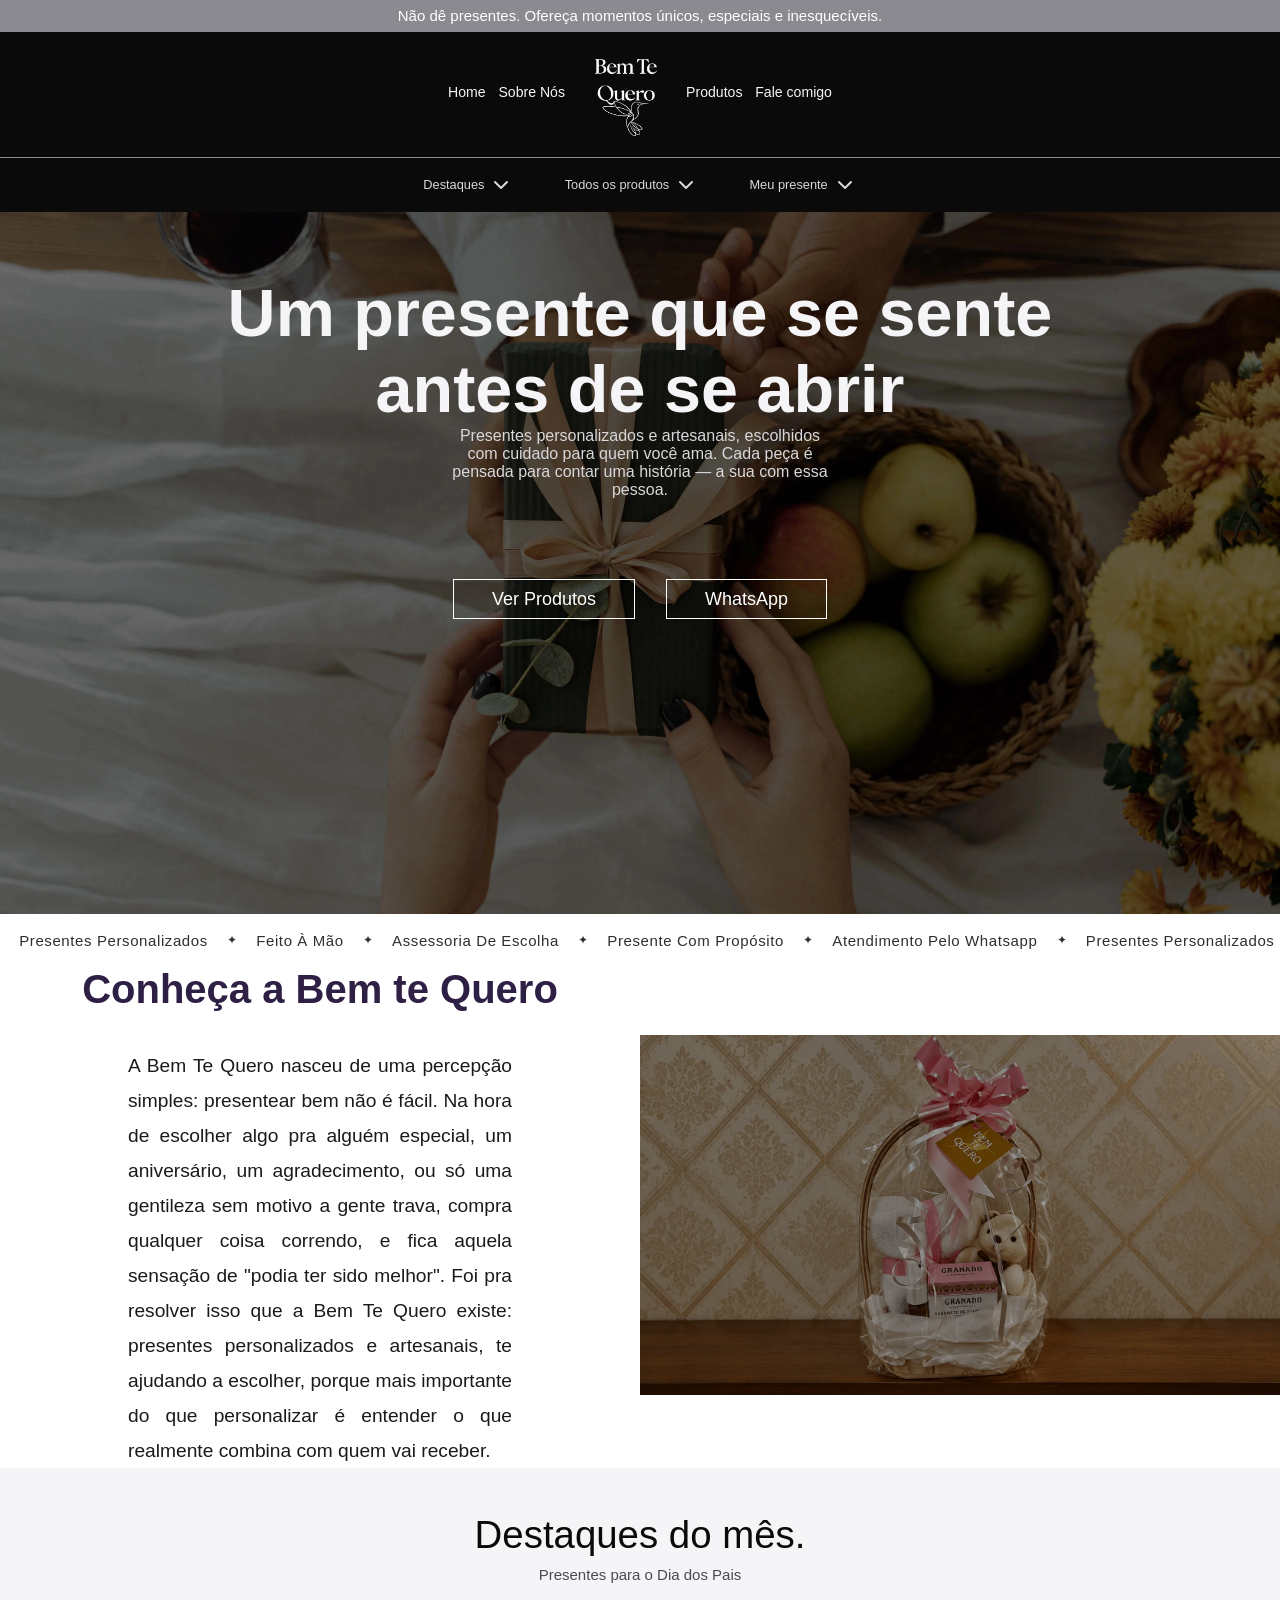
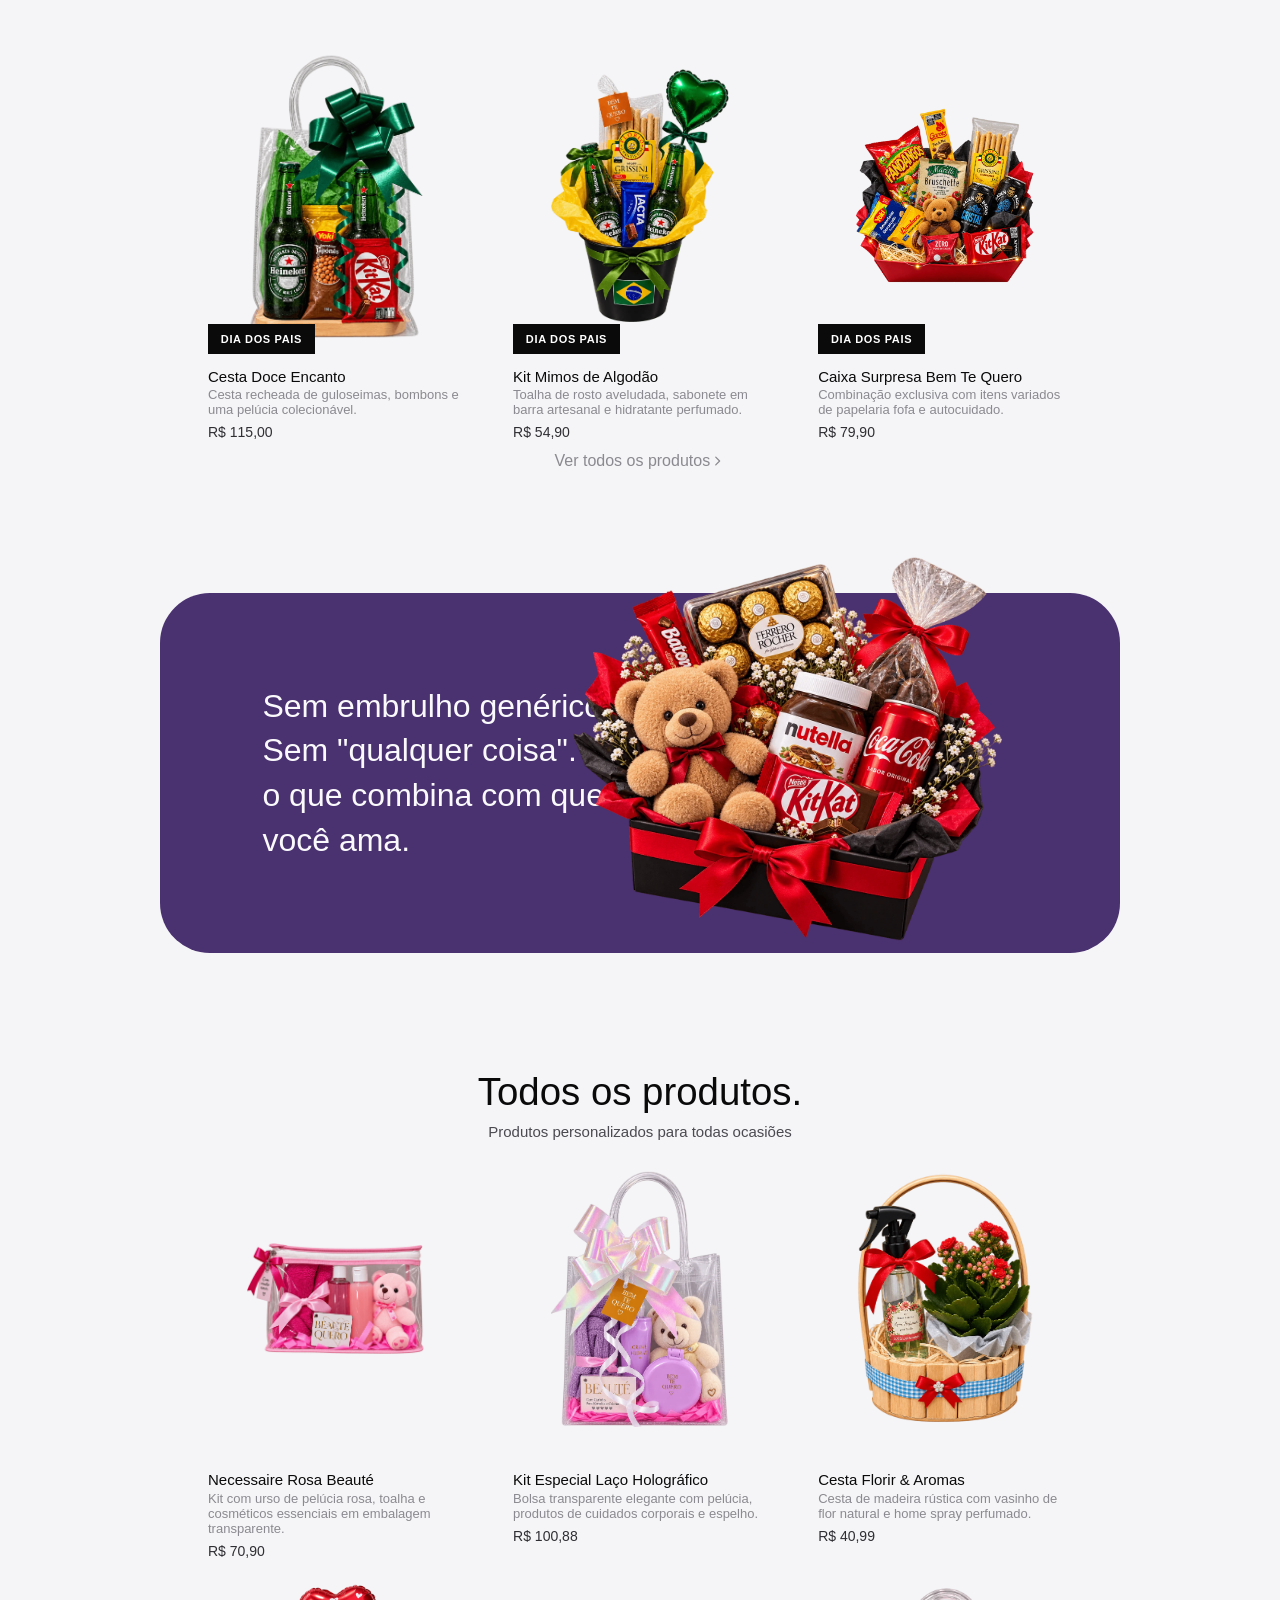
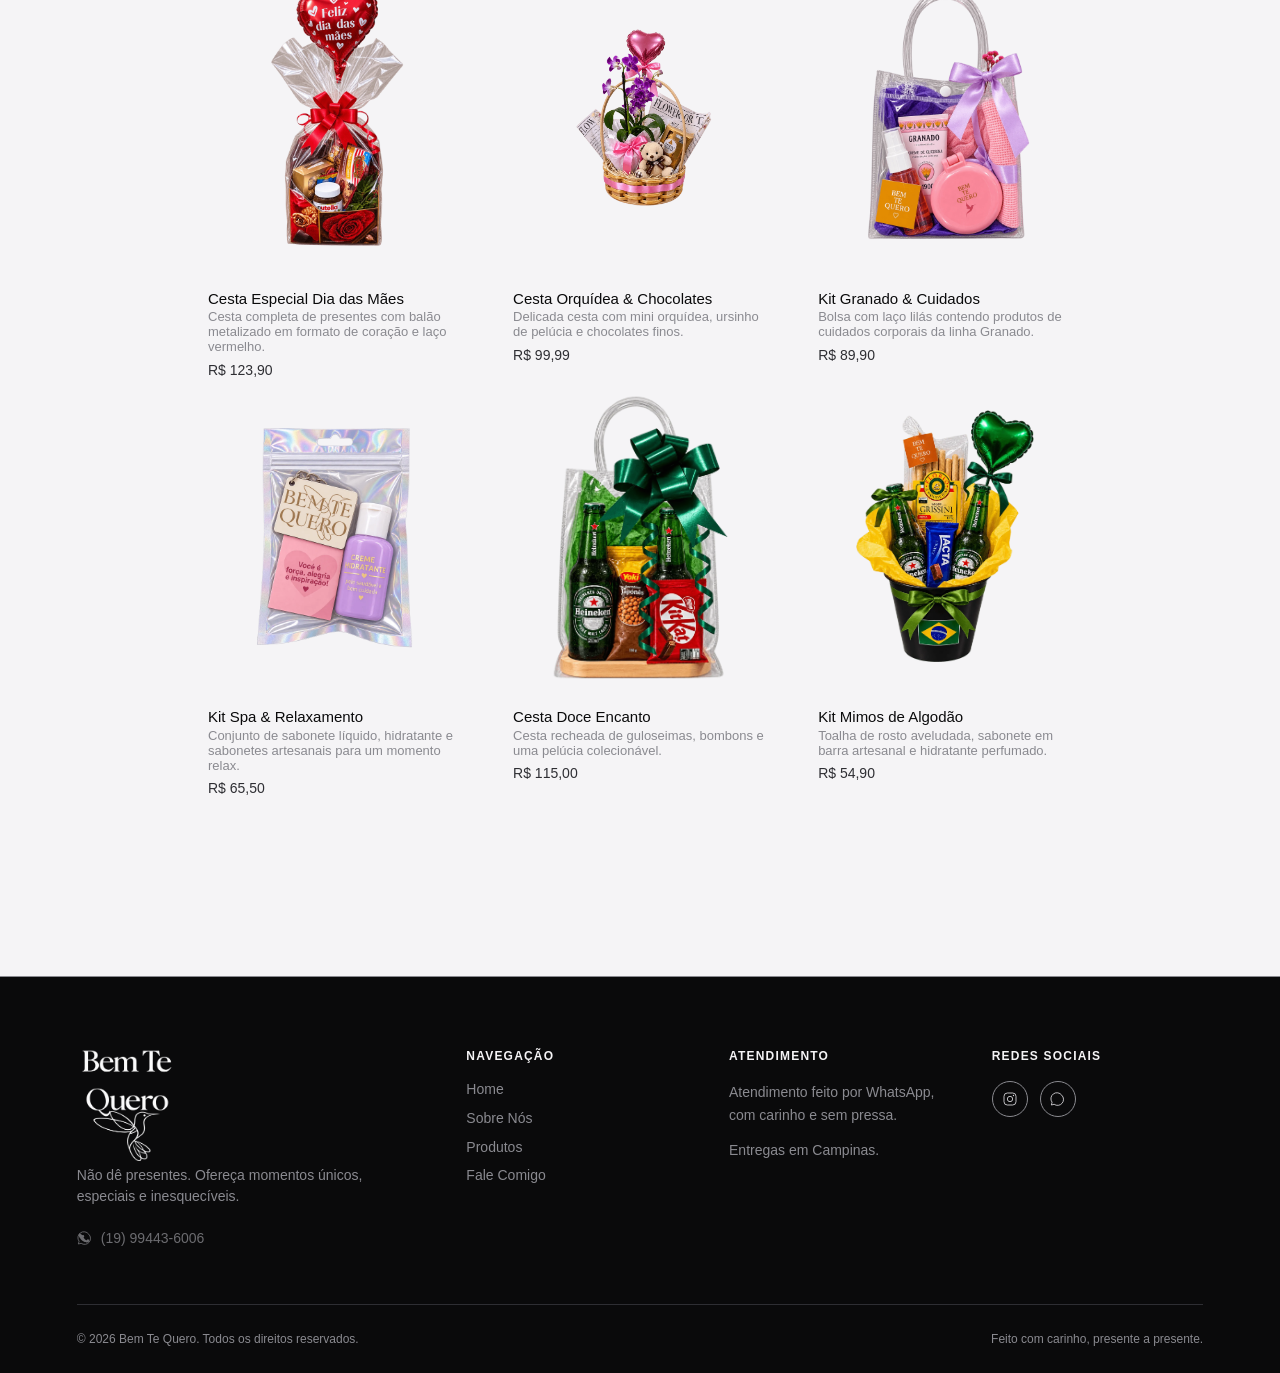
==== commit b545ff8c: "responsividade + png pra webp + coisas finais" ====
--- a/index.html
+++ b/index.html
@@ -15,19 +15,30 @@
     <div class="header-linha1">
         <span>Não dê presentes. Ofereça momentos únicos, especiais e inesquecíveis.</span>
     </div>
+
     <div class="header-linha2">
-        <div class="header-navegacao">
+        <input type="checkbox" id="menu-toggle" class="menu-toggle-input" hidden>
+        <label for="menu-toggle" class="menu-toggle-label" aria-label="Abrir menu">
+            <span></span>
+            <span></span>
+            <span></span>
+        </label>
+
+        <nav class="header-navegacao header-navegacao-esquerda">
             <a href="#hero" class="a-header-navegacao">Home</a>
             <a href="#sobre-nos" class="a-header-navegacao">Sobre Nós</a>
-        </div>
+        </nav>
+
         <div class="header-centro">
-            <img src="static/img/logobranca.png" alt="Logo Bem te Quero" class="header-logo">
-        </div>
-        <div class="header-navegacao">
+            <img src="static/img/logobranca.webp" alt="Logo Bem te Quero" class="header-logo">
+        </div>
+
+        <nav class="header-navegacao header-navegacao-direita">
             <a href="#produtos" class="a-header-navegacao">Produtos</a>
             <a href="https://wa.me/5519994436006" class="a-header-navegacao">Fale comigo</a>
-        </div>
-    </div>
+        </nav>
+    </div>
+
     <div class="header-linha3">
         <a href="#destaques" class="a-header-produtos">Destaques <svg xmlns="http://www.w3.org/2000/svg" width="24" height="24" viewBox="0 0 24 24" fill="none" stroke="currentColor" stroke-width="2" stroke-linecap="round" stroke-linejoin="round" class="lucide lucide-chevron-down-icon lucide-chevron-down"><path d="m6 9 6 6 6-6"/></svg></a>
         <a href="#produtos" class="a-header-produtos">Todos os produtos <svg xmlns="http://www.w3.org/2000/svg" width="24" height="24" viewBox="0 0 24 24" fill="none" stroke="currentColor" stroke-width="2" stroke-linecap="round" stroke-linejoin="round" class="lucide lucide-chevron-down-icon lucide-chevron-down"><path d="m6 9 6 6 6-6"/></svg></a>
@@ -82,7 +93,7 @@
                 <p>A Bem Te Quero nasceu de uma percepção simples: presentear bem não é fácil. Na hora de escolher algo pra alguém especial, um aniversário, um agradecimento, ou só uma gentileza sem motivo a gente trava, compra qualquer coisa correndo, e fica aquela sensação de "podia ter sido melhor". Foi pra resolver isso que a Bem Te Quero existe: presentes personalizados e artesanais, te ajudando a escolher, porque mais importante do que personalizar é entender o que realmente combina com quem vai receber.</p>
             </div>
             <div>
-                <img src="static/img/cestasobre.png" alt="Exemplo de cesta vendida na loja" class="img-sobre">
+                <img src="static/img/cestasobre.webp" alt="Exemplo de cesta vendida na loja" class="img-sobre">
             </div>
         </div>
     </section>
@@ -97,7 +108,7 @@
         
             <a href="produto.html?id=8" class="card-produto">
                 <div class="card-produto-imagem">
-                    <img src="static/img/produtos/produto8.png" alt="Cesta Doce Encanto">
+                    <img src="static/img/produtos/produto8.webp" alt="Cesta Doce Encanto">
                     <span class="card-produto-tag">Dia dos Pais</span>
                 </div>
                 <p class="card-produto-titulo">Cesta Doce Encanto</p>
@@ -107,7 +118,7 @@
         
             <a href="produto.html?id=9" class="card-produto">
                 <div class="card-produto-imagem">
-                    <img src="static/img/produtos/produto9.png" alt="Kit Mimos de Algodão">
+                    <img src="static/img/produtos/produto9.webp" alt="Kit Mimos de Algodão">
                     <span class="card-produto-tag">Dia dos Pais</span>
                 </div>
                 <p class="card-produto-titulo">Kit Mimos de Algodão</p>
@@ -117,7 +128,7 @@
         
             <a href="produto.html?id=10" class="card-produto">
                 <div class="card-produto-imagem">
-                    <img src="static/img/produtos/produto10.png" alt="Caixa Surpresa Bem Te Quero">
+                    <img src="static/img/produtos/produto10.webp" alt="Caixa Surpresa Bem Te Quero">
                     <span class="card-produto-tag">Dia dos Pais</span>
                 </div>
                 <p class="card-produto-titulo">Caixa Surpresa Bem Te Quero</p>
@@ -140,7 +151,7 @@
             </div>
         
             <div class="banner-imagem">
-                <img src="static/img/produtoexemplobanner.png" alt="Texto teste">
+                <img src="static/img/produtoexemplobanner.webp" alt="Texto teste">
             </div>
         
         </div>
@@ -162,7 +173,7 @@
     <div class="footer-topo">
     
         <div class="footer-marca">
-            <img src="static/img/logobranca.png" alt="Logo Bem te Quero" width="100vw" height="auto">
+            <img src="static/img/logobranca.webp" alt="Logo Bem te Quero" width="100vw" height="auto">
             <p class="footer-tagline">Não dê presentes. Ofereça momentos únicos, especiais e inesquecíveis.</p>
         
             <a href="https://wa.me/5519994436006" class="footer-whatsapp" target="_blank">
--- a/static/css/style.css
+++ b/static/css/style.css
@@ -2,6 +2,10 @@
     margin: 0;
     padding: 0;
     font-family: var(--satoshi);
+}
+
+*, *::before, *::after {
+    box-sizing: border-box;
 }
 
 :root {
@@ -42,6 +46,8 @@
 
 html {
     scroll-behavior: smooth;
+    overflow-x: hidden;
+    max-width: 100%;
 }
 
 a {
@@ -53,6 +59,7 @@
     text-align: center;
     justify-content: center;
     flex-direction: column;
+    width: 100%;
 }
 
 .header-linha1 {
@@ -60,33 +67,51 @@
     justify-content: center;
     align-items: center;
     color: var(--branco);
-    height: 3.5vh;
+    min-height: 3.5vh;
+    padding: 6px 12px;
     background-color: var(--preto-300);
 }
 
 .header-linha1 span {
-    font-size: 15px;
+    font-size: clamp(11px, 2.2vw, 15px);
+    text-align: center;
 }
 
 .header-linha2 {
-    display: flex;
+    position: relative;
+    display: flex;
+    flex-wrap: wrap;
     justify-content: center;
     background-color: var(--preto-900);
     min-height: 13vh;
     align-items: center;
-    gap: 2vw;
+    gap: clamp(12px, 2vw, 32px);
     border-bottom: 1px solid var(--preto-300);
+    padding: 8px 16px;
 }
 
 .header-logo {
-    width: 4.5vw;
+    width: clamp(70px, 4.5vw, 130px);
     padding-top: 2vh;
     padding-bottom: 1vh;
 }
 
 .header-navegacao {
     display: flex;
-    gap: 1vw;
+    gap: clamp(10px, 1vw, 20px);
+    order: 3;
+}
+
+.header-navegacao-esquerda {
+    order: 1;
+}
+
+.header-centro {
+    order: 2;
+}
+
+.header-navegacao-direita {
+    order: 3;
 }
 
 .a-header-navegacao {
@@ -94,6 +119,8 @@
     padding-bottom: 0.4vh;
     border-bottom: 1px solid transparent;
     transition: all 0.5s ease;
+    font-size: clamp(13px, 1.1vw, 16px);
+    white-space: nowrap;
 }
 
 .a-header-navegacao:hover {
@@ -107,15 +134,26 @@
     align-items: center;
     justify-content: center;
     background-color: var(--preto-900);
+    overflow-x: auto;
+    -webkit-overflow-scrolling: touch;
+    scrollbar-width: none;
+    padding: 6px 12px;
+}
+
+.header-linha3::-webkit-scrollbar {
+    display: none;
 }
 
 .a-header-produtos {
     color: var(--preto-100);
-    margin-left: 2vw;
-    margin-right: 2vw;
+    margin-left: clamp(8px, 2vw, 32px);
+    margin-right: clamp(8px, 2vw, 32px);
     display: inline-flex;
     align-items: center;
     gap: 5px;
+    font-size: clamp(12px, 1vw, 15px);
+    white-space: nowrap;
+    flex-shrink: 0;
 }
 
 .lucide-chevron-down {
@@ -126,8 +164,34 @@
     color: var(--branco);
 }
 
+/* --- Menu hambúrguer (escondido no desktop) --- */
+.menu-toggle-input {
+    display: none;
+}
+
+.menu-toggle-label {
+    display: none;
+    flex-direction: column;
+    justify-content: center;
+    gap: 5px;
+    cursor: pointer;
+    order: 0;
+    padding: 8px;
+}
+
+.menu-toggle-label span {
+    width: 24px;
+    height: 2px;
+    background-color: var(--preto-50);
+    transition: all 0.3s ease;
+}
+
+.menu-toggle-label:hover span {
+    background-color: var(--branco);
+}
+
 .section-hero {
-    background-image: url('../img/recebendo-presente.jpg');
+    background-image: url('../img/recebendo-presente.webp');
     background-repeat: no-repeat;
     background-position: center;
     background-size: cover;
@@ -136,7 +200,7 @@
 }
 
 .h1 {
-    font-size: 6rem;
+    font-size: clamp(2.2rem, 5.2vw, 6rem);
     max-width: 70%;
     margin-left: auto;
     margin-right: auto;
@@ -216,6 +280,7 @@
     display: grid;
     grid-template-columns: 1fr 1fr;
     text-align: center;
+    align-items: center;
 }
 
 .img-sobre {
@@ -223,7 +288,6 @@
 }
 
 .sobre-texto h2 {
-    margin-top: 8vh;
     color: var(--lilas-900);
     font-size: 2.5rem;
 }
@@ -334,7 +398,7 @@
 }
 
 .link-todos-produtos {
-    padding-top: 3vh;
+    padding-top: 1vh;
 }
 
 .link-todos-produtos a {
@@ -563,39 +627,52 @@
     margin: 10vh 10vw;
     display: grid;
     grid-template-columns: 1fr 1fr;
+    gap: 6vw;
     text-align: center;
     align-items: center;
 }
 
+.div-imgproduto img {
+    width: 100%;
+    max-width: 450px;
+    height: auto;
+    display: block;
+    margin: 0 auto;
+}
+
 .div-textoproduto {
-    width: 55%;
+    width: 100%;
+    max-width: 400px;
     margin: auto;
 }
 
 .div-textoproduto h3 {
-    font-size: 2.5rem;
+    font-size: clamp(1.5rem, 3vw, 2.5rem);
     font-weight: 400;
     color: var(--preto-500);
 }
 
 .div-textoproduto p {
     color: var(--preto-400);
-    padding-bottom: 6vh;
+    padding-bottom: 3rem;
     border-bottom: 1px solid var(--preto-100);
+    font-size: clamp(0.95rem, 1.3vw, 1rem);
 }
 
 .div-textoproduto h2 {
-    padding-top: 6vh;
-    padding-bottom: 8vh;
+    padding-top: 3rem;
+    padding-bottom: 3.5rem;
     color: var(--preto-700);
-    font-size: 3.5rem;
+    font-size: clamp(2rem, 4vw, 3.5rem);
     font-weight: 400;
 }
 
 .div-textoproduto a {
+    display: inline-block;
     background-color: var(--preto-800);
-    color:var(--branco);
-    padding: 2vh 4vw;
+    color: var(--branco);
+    padding: 1.2rem 2.5rem;
+    font-size: clamp(0.9rem, 1.2vw, 1rem);
     transition: all 0.3s ease;
 }
 
@@ -616,7 +693,40 @@
 
 
 
-
+@media (max-width: 1200px) {
+    .div-sobre {
+        grid-template-columns: 1fr; 
+        gap: 4vh;
+        padding: 0 6vw 6vh;
+    }
+
+    .sobre-texto {
+        order: 2; 
+    }
+
+    .div-sobre > div:last-child {
+        order: 1; 
+    }
+
+    .sobre-texto h2 {
+        margin: 0;
+        font-size: 1.8rem;
+    }
+
+    .img-sobre {
+        display: block;
+        width: calc(100% + 12vw);
+        max-width: none;
+        margin: 0 -6vw;
+    }
+
+    .sobre-texto p {
+        max-width: 100%; 
+        text-align: left; 
+        font-size: 1rem;
+        line-height: 1.6; 
+    }
+}
 
 @media (max-width: 1100px) {
  
@@ -637,6 +747,16 @@
     }
 }
 
+@media (max-width: 992px) {
+    .header-navegacao {
+        gap: 14px;
+    }
+
+    .section-produto {
+        margin: 8vh 6vw;
+        gap: 5vw;
+    }
+}
 
 @media (max-width: 900px) {
     /* section hero */
@@ -745,6 +865,80 @@
     }
 }
 
+@media (max-width: 768px) {
+    .header-linha2 {
+        position: relative;
+        justify-content: center;
+        min-height: auto;
+        padding: 10px 16px;
+    }
+
+    .menu-toggle-label {
+        display: flex;
+        position: absolute;
+        left: 16px;
+        top: 50%;
+        transform: translateY(-50%);
+    }
+
+    .header-centro {
+        order: 2;
+        width: 100%;
+        display: flex;
+        justify-content: center;
+        align-items: center;
+        padding-top: 1vh;
+    }
+
+    .header-logo {
+        width: clamp(80px, 20vw, 120px);
+        padding: 0;
+    }
+
+    .header-navegacao-esquerda,
+    .header-navegacao-direita {
+        order: 3;
+        flex-basis: 100%;
+        flex-direction: column;
+        align-items: center;
+        gap: 14px;
+        max-height: 0;
+        overflow: hidden;
+        transition: max-height 0.35s ease, padding 0.35s ease;
+    }
+
+    #menu-toggle:checked ~ .header-navegacao-esquerda,
+    #menu-toggle:checked ~ .header-navegacao-direita {
+        max-height: 200px;
+        padding-top: 10px;
+    }
+
+    #menu-toggle:checked ~ .header-navegacao-esquerda {
+        padding-bottom: 4px;
+    }
+
+    .a-header-navegacao {
+        font-size: 15px;
+    }
+
+    .header-linha3 {
+        justify-content: center;
+    }
+
+    .section-produto {
+        grid-template-columns: 1fr;
+        margin: 6vh 8vw;
+        gap: 4vh;
+    }
+
+    .div-imgproduto img {
+        max-width: 320px;
+    }
+
+    .div-textoproduto {
+        max-width: 100%;
+    }
+}
 
 @media (max-width: 700px) {
  
@@ -782,9 +976,37 @@
 
 
 @media (max-width: 560px) {
- 
     .footer-topo {
         grid-template-columns: 1fr;
         row-gap: 4.5vh;
     }
+}
+
+@media (max-width: 480px) {
+    .header-linha1 span {
+        font-size: 11px;
+    }
+
+    .a-header-produtos {
+        font-size: 12px;
+        margin-left:7px;
+        margin-right: 7px;
+    }
+
+    .a-header-produtos svg {
+        width: 18px;
+        height: 18px;
+    }
+
+    .section-produto {
+        margin: 5vh 6vw;
+    }
+
+    .div-imgproduto img {
+        max-width: 260px;
+    }
+
+    .div-textoproduto a {
+        padding: 1rem 1.8rem;
+    }
 }
